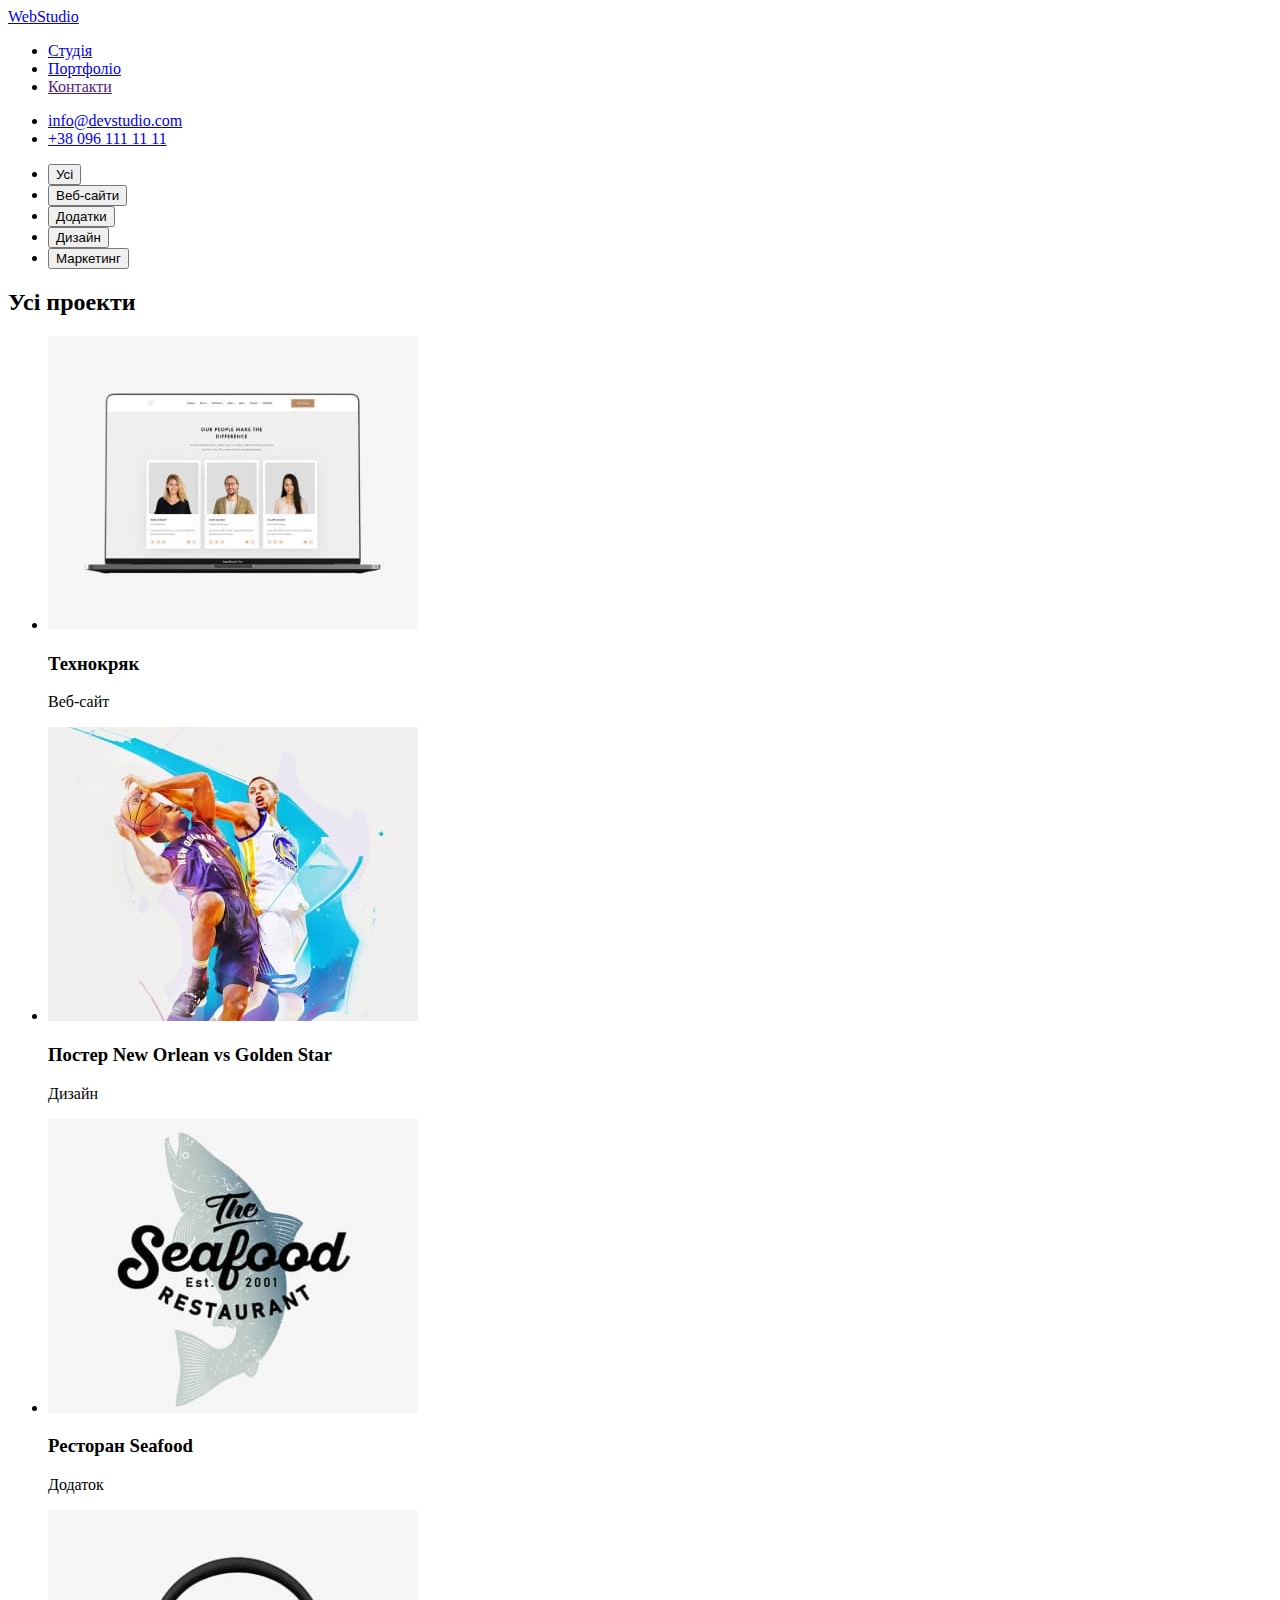
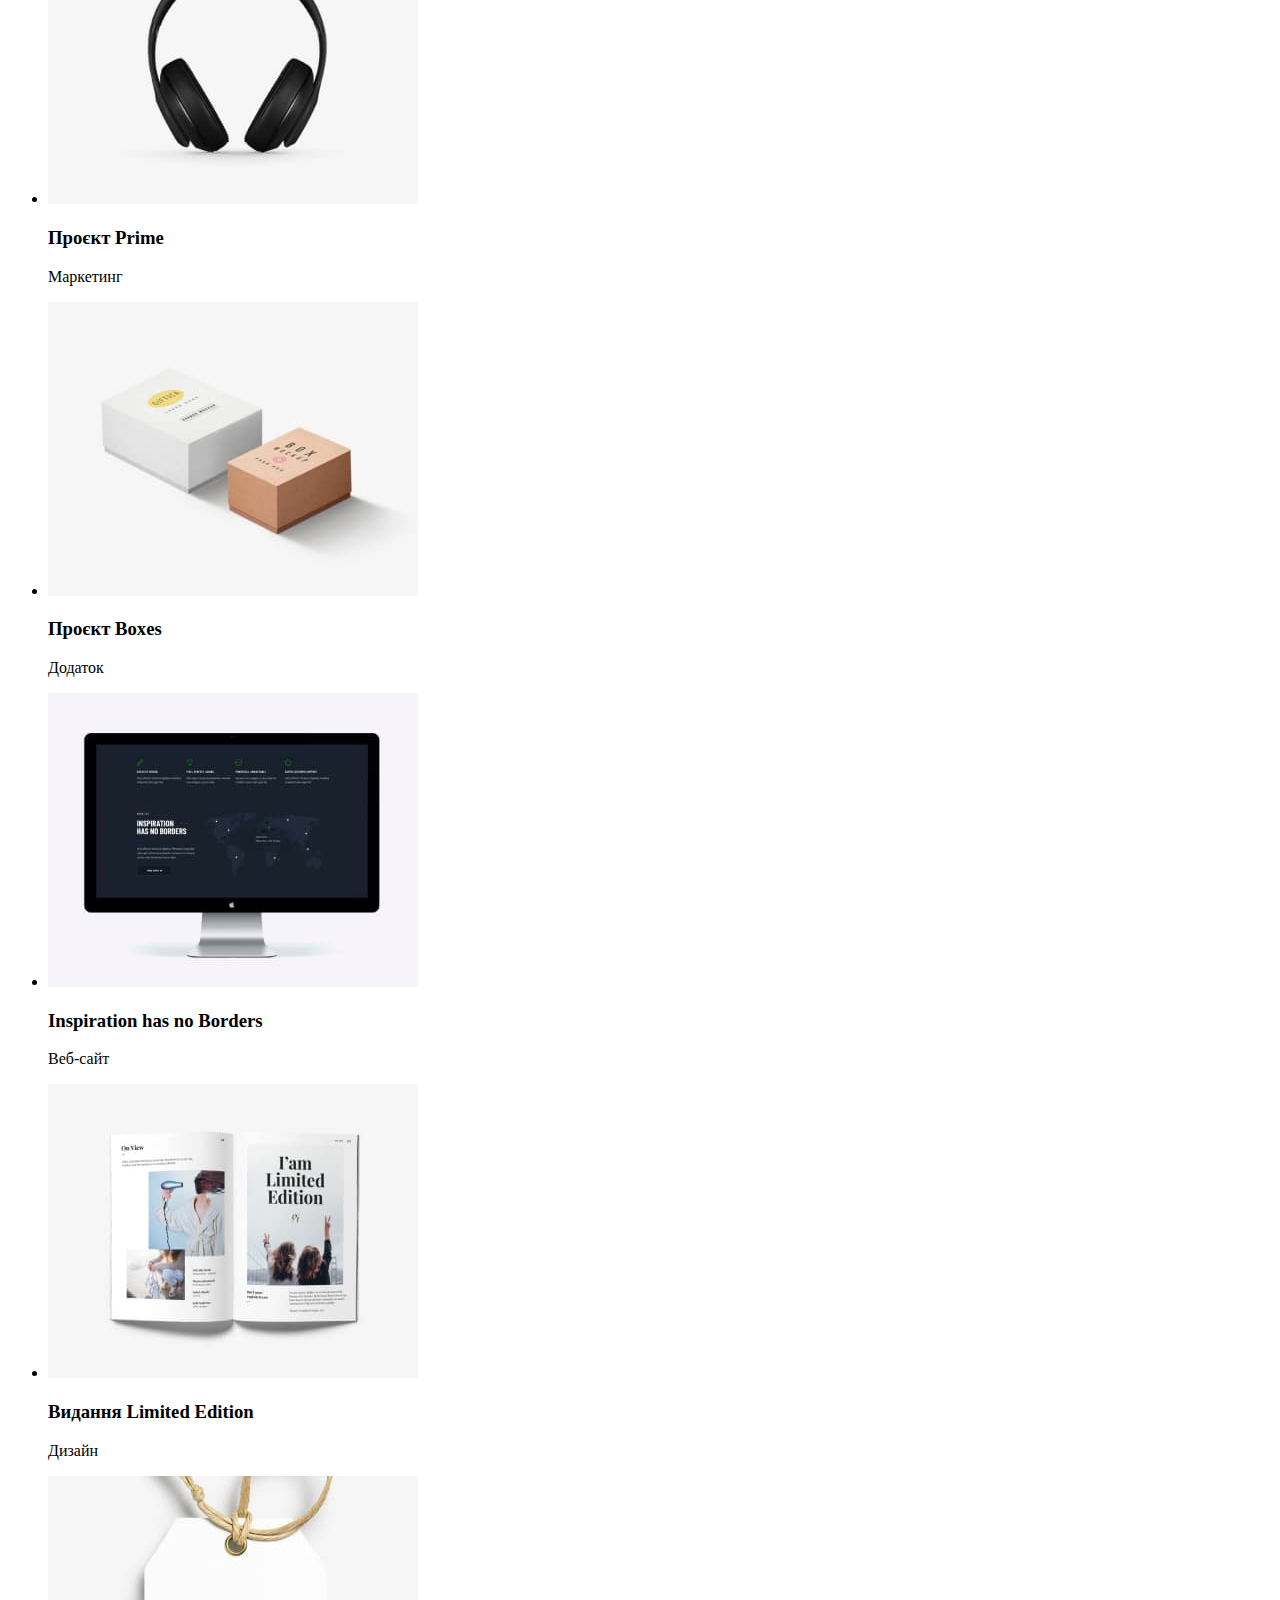
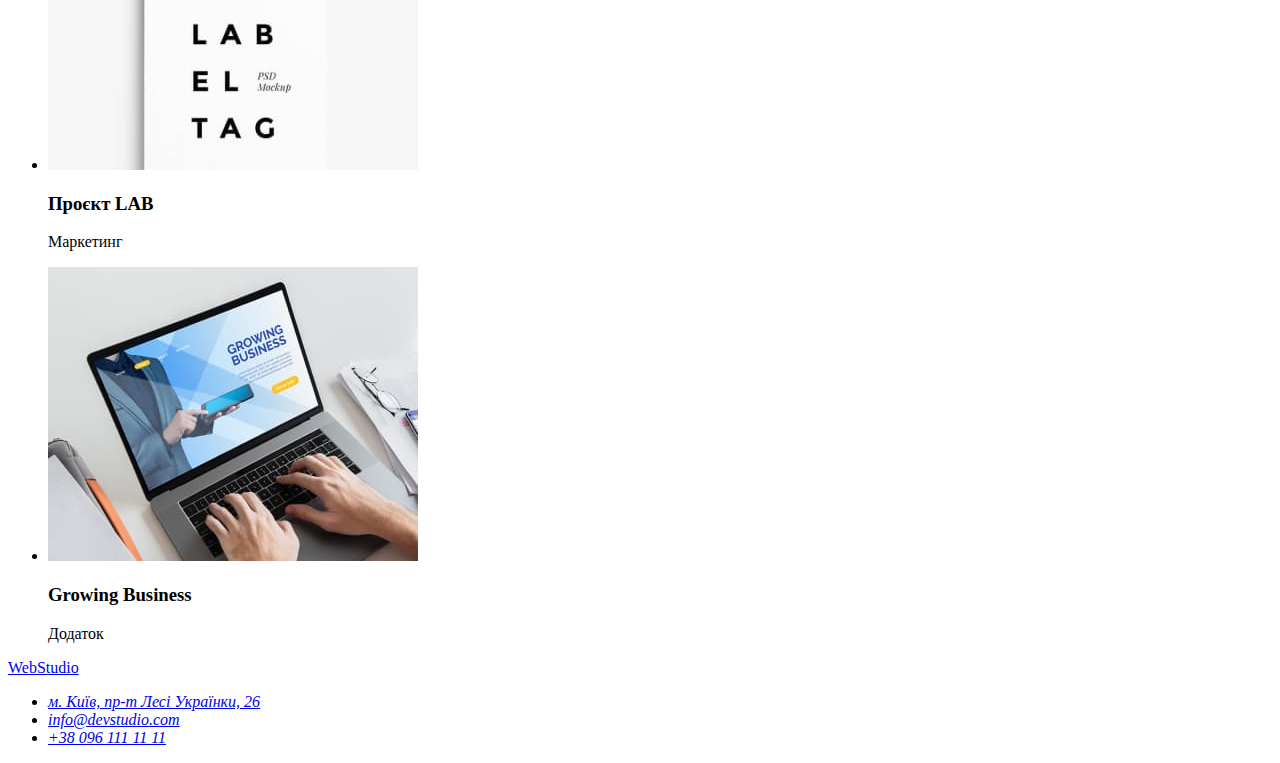
==== portfolio.html @ 1dc9166c "Верстає портфоліо і пов'язує зі студіо" ====
<!DOCTYPE html>
<html lang="uk">
  <head>
    <meta charset="UTF-8" />
    <meta http-equiv="X-UA-Compatible" content="IE=edge" />
    <meta name="viewport" content="width=device-width, initial-scale=1.0" />
    <title>WebStudio</title>
  </head>
  <body>
    <!-- Header -->
    <header>
      <nav>
        <a href="./" class="logo">WebStudio</a>
        <ul class="nav-list">
          <li><a class="nav-list-item" href="./index.html">Студія</a></li>
          <li><a class="nav-list-item" href="./portfolio.html">Портфоліо</a></li>
          <li><a class="nav-list-item" href="">Контакти</a></li>
        </ul>
      </nav>
      <ul>
        <li><a href="mailto:info@devstudio.com">info@devstudio.com</a></li>
        <li><a href="tel:+380961111111">+38 096 111 11 11</a></li>
      </ul>
    </header>
    <main>
      <!-- buttons -->
      <ul>
        <li><button type="button">Усі</button></li>
        <li><button type="button">Веб-сайти</button></li>
        <li><button type="button">Додатки</button></li>
        <li><button type="button">Дизайн</button></li>
        <li><button type="button">Маркетинг</button></li>
      </ul>
      <!-- projects -->
      <h2>Усі проекти</h2>
      <ul>
        <li>
          <img src="./images/technocrack.jpg" alt="Ноутбук з картками на екрані" />
          <h3>Технокряк</h3>
          <p>Веб-сайт</p>
        </li>
        <li>
          <img src="./images/poster.jpg" alt="Два баскетболісти" />
          <h3>Постер New Orlean vs Golden Star</h3>
          <p>Дизайн</p>
        </li>
        <li>
          <img src="./images/seafood.jpg" alt="Лого з акулою" />
          <h3>Ресторан Seafood</h3>
          <p>Додаток</p>
        </li>
        <li>
          <img src="./images/prime.jpg" alt="Навушники" />
          <h3>Проєкт Prime</h3>
          <p>Маркетинг</p>
        </li>
        <li>
          <img src="./images/boxes.jpg" alt="Дві картонні коробки" />
          <h3>Проєкт Boxes</h3>
          <p>Додаток</p>
        </li>
        <li>
          <img src="./images/inspiration.jpg" alt="Екран монітора" />
          <h3>Inspiration has no Borders</h3>
          <p>Веб-сайт</p>
        </li>
        <li>
          <img src="./images/limited-edition.jpg" alt="Відкритий журнал" />
          <h3>Видання Limited Edition</h3>
          <p>Дизайн</p>
        </li>
        <li>
          <img src="./images/lab.jpg" alt="Бірка з мотузкою" />
          <h3>Проєкт LAB</h3>
          <p>Маркетинг</p>
        </li>
        <li>
          <img src="./images/growing-business.jpg" alt="Набирають текст на ноутбуці" />
          <h3>Growing Business</h3>
          <p>Додаток</p>
        </li>
      </ul>
    </main>
    <!-- Footer -->
    <footer>
      <a href="./" class="header-logo">WebStudio</a>
      <address>
        <ul>
          <li>
            <a
              href="https://goo.gl/maps/kWrGyEN4S8KAi9pg8"
              target="_blank"
              rel="noopener nofollow noreferrer"
              >м. Київ, пр-т Лесі Українки, 26</a
            >
          </li>
          <li><a href="mailto:info@devstudio.com">info@devstudio.com</a></li>
          <li><a href="tel:+380961111111">+38 096 111 11 11</a></li>
        </ul>
      </address>
    </footer>
  </body>
</html>
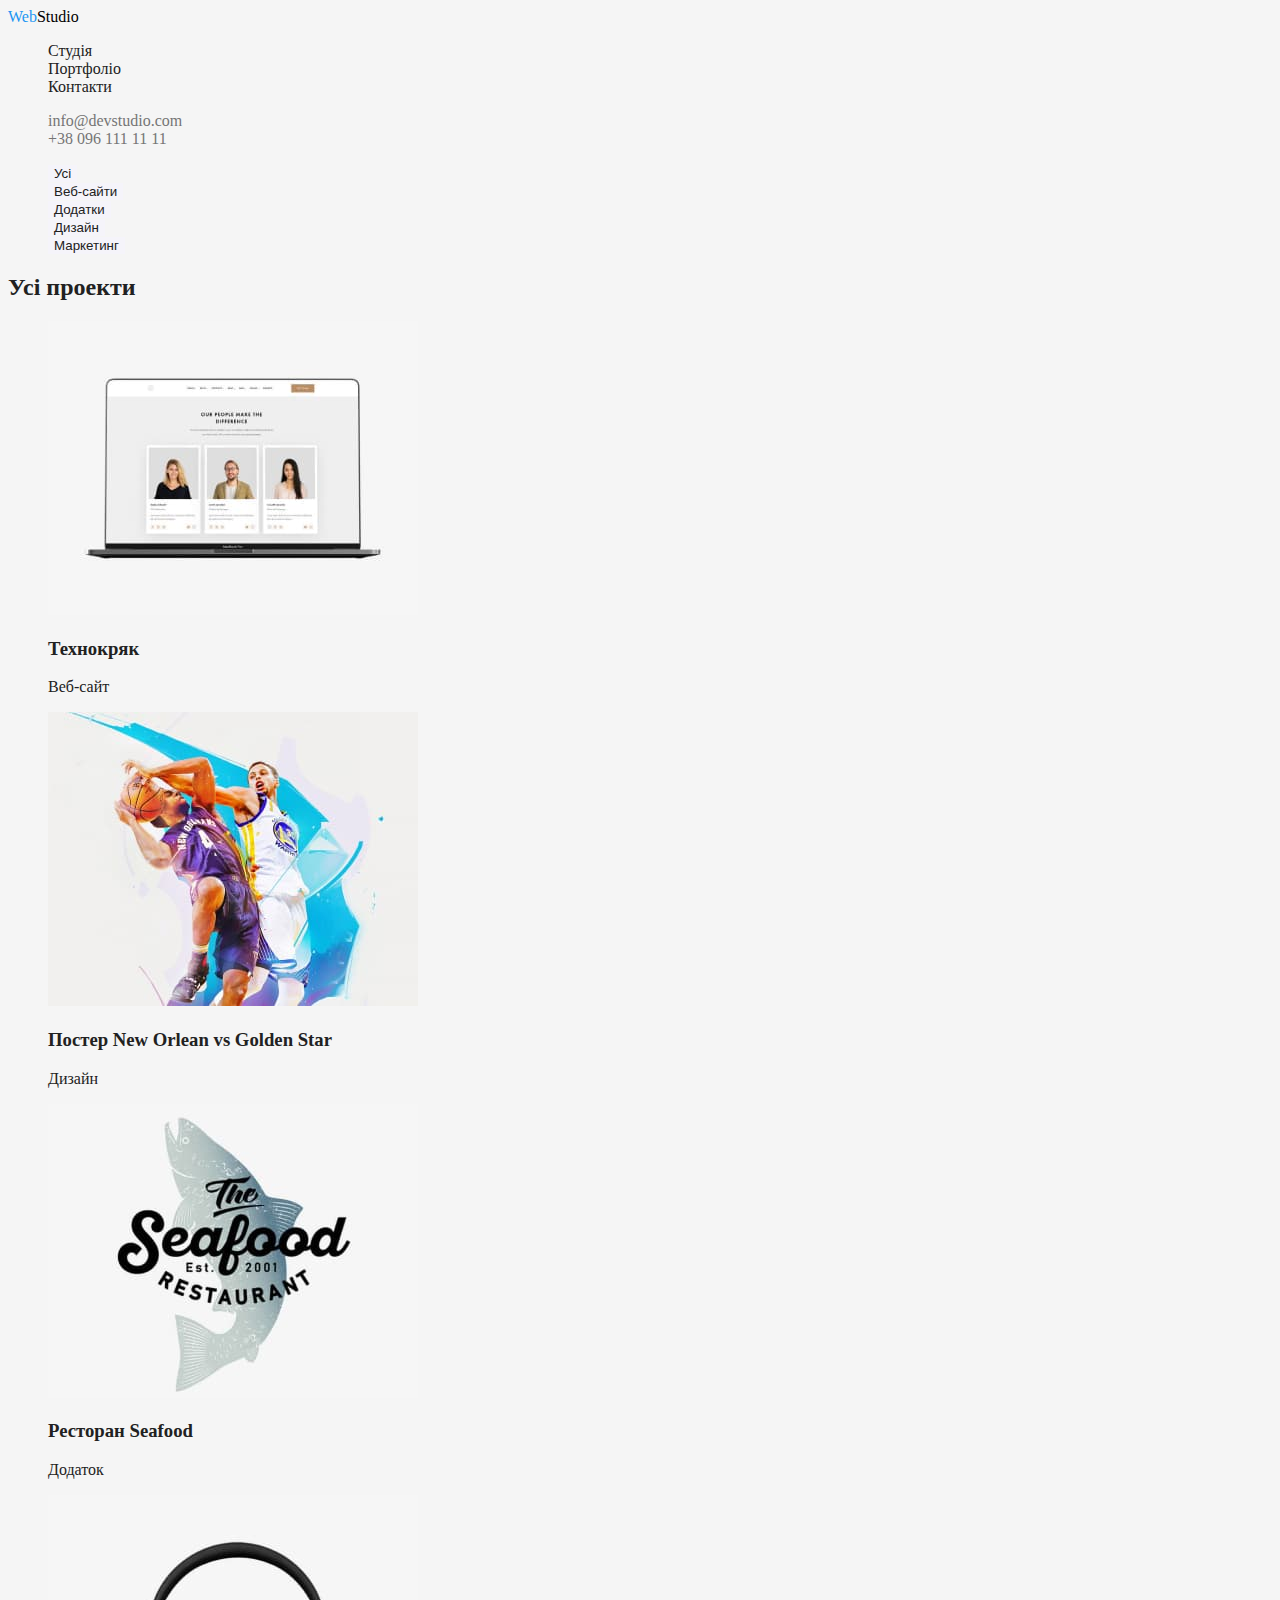
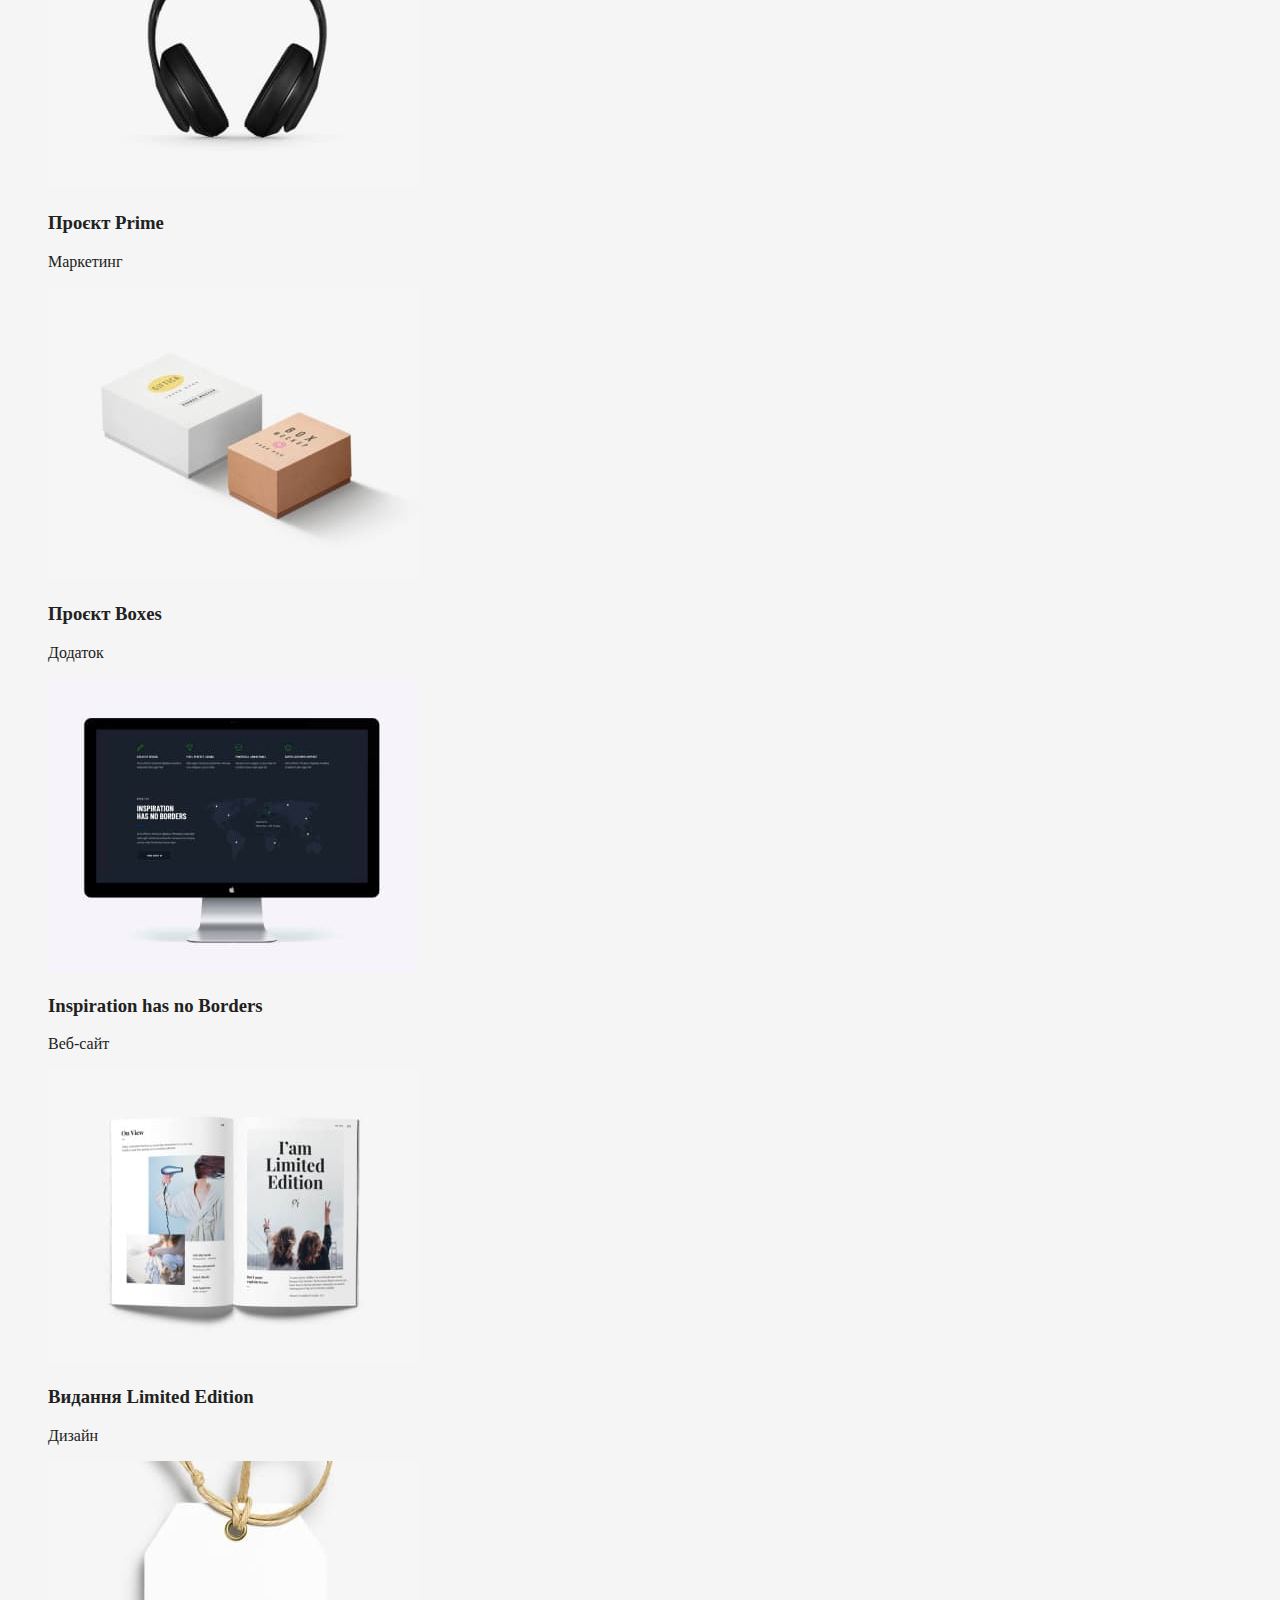
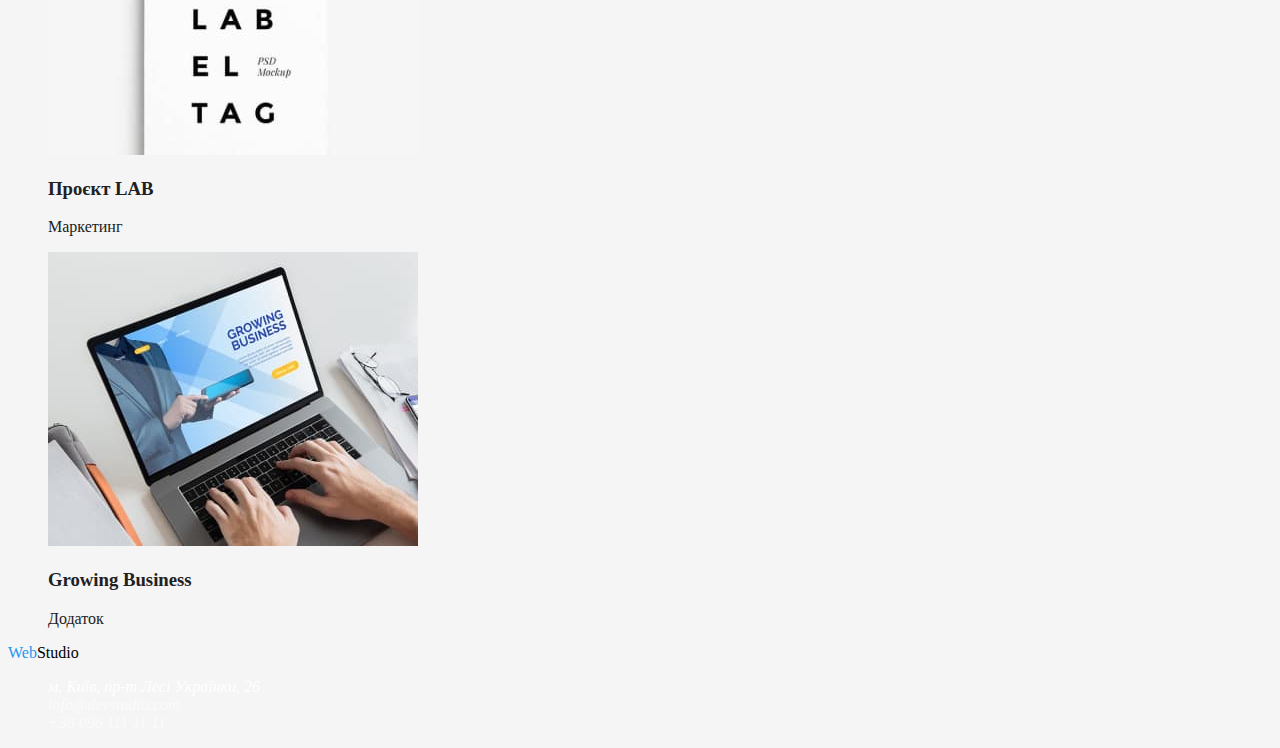
==== commit b03ec85c: "Додає класи і стилі до них" ====
--- a/portfolio.html
+++ b/portfolio.html
@@ -5,77 +5,78 @@
     <meta http-equiv="X-UA-Compatible" content="IE=edge" />
     <meta name="viewport" content="width=device-width, initial-scale=1.0" />
     <title>WebStudio</title>
+    <link rel="stylesheet" href="./css/styles.css" />
   </head>
   <body>
     <!-- Header -->
     <header>
       <nav>
-        <a href="./" class="logo">WebStudio</a>
+        <a href="./index.html" class="logo"><span class="logo part">Web</span>Studio</a>
         <ul class="nav-list">
           <li><a class="nav-list-item" href="./index.html">Студія</a></li>
           <li><a class="nav-list-item" href="./portfolio.html">Портфоліо</a></li>
           <li><a class="nav-list-item" href="">Контакти</a></li>
         </ul>
       </nav>
-      <ul>
-        <li><a href="mailto:info@devstudio.com">info@devstudio.com</a></li>
-        <li><a href="tel:+380961111111">+38 096 111 11 11</a></li>
+      <ul class="contacts-list">
+        <li><a href="mailto:info@devstudio.com" class="header-contacts">info@devstudio.com</a></li>
+        <li><a href="tel:+380961111111" class="header-contacts">+38 096 111 11 11</a></li>
       </ul>
     </header>
     <main>
       <!-- buttons -->
-      <ul>
-        <li><button type="button">Усі</button></li>
-        <li><button type="button">Веб-сайти</button></li>
-        <li><button type="button">Додатки</button></li>
-        <li><button type="button">Дизайн</button></li>
-        <li><button type="button">Маркетинг</button></li>
+      <ul class="section-list">
+        <li><button type="button" class="btn secondary">Усі</button></li>
+        <li><button type="button" class="btn secondary">Веб-сайти</button></li>
+        <li><button type="button" class="btn secondary">Додатки</button></li>
+        <li><button type="button" class="btn secondary">Дизайн</button></li>
+        <li><button type="button" class="btn secondary">Маркетинг</button></li>
       </ul>
       <!-- projects -->
       <h2>Усі проекти</h2>
-      <ul>
+      <ul class="section-list">
         <li>
-          <img src="./images/technocrack.jpg" alt="Ноутбук з картками на екрані" />
+          <img src="./images/technocrack.jpg" alt="Ноутбук з картками на екрані" width="370" />
           <h3>Технокряк</h3>
           <p>Веб-сайт</p>
         </li>
         <li>
-          <img src="./images/poster.jpg" alt="Два баскетболісти" />
+          <img src="./images/poster.jpg" alt="Два баскетболісти" width="370" />
           <h3>Постер New Orlean vs Golden Star</h3>
           <p>Дизайн</p>
         </li>
         <li>
-          <img src="./images/seafood.jpg" alt="Лого з акулою" />
+          <img src="./images/seafood.jpg" alt="Лого з акулою" width="370" />
           <h3>Ресторан Seafood</h3>
           <p>Додаток</p>
         </li>
         <li>
-          <img src="./images/prime.jpg" alt="Навушники" />
+          <img src="./images/prime.jpg" alt="Навушники" width="370" />
           <h3>Проєкт Prime</h3>
           <p>Маркетинг</p>
         </li>
         <li>
-          <img src="./images/boxes.jpg" alt="Дві картонні коробки" />
+          <img src="./images/boxes.jpg" alt="Дві картонні коробки" width="370" />
           <h3>Проєкт Boxes</h3>
           <p>Додаток</p>
         </li>
         <li>
-          <img src="./images/inspiration.jpg" alt="Екран монітора" />
+          <img src="./images/inspiration.jpg" alt="Екран монітора" width="370" />
           <h3>Inspiration has no Borders</h3>
           <p>Веб-сайт</p>
         </li>
         <li>
-          <img src="./images/limited-edition.jpg" alt="Відкритий журнал" />
+          <img src="./images/limited-edition.jpg" alt="Відкритий журнал" width="370" />
           <h3>Видання Limited Edition</h3>
           <p>Дизайн</p>
         </li>
         <li>
-          <img src="./images/lab.jpg" alt="Бірка з мотузкою" />
+          <img src="./images/lab.jpg" alt="Бірка з мотузкою" width="370" />
           <h3>Проєкт LAB</h3>
           <p>Маркетинг</p>
         </li>
         <li>
-          <img src="./images/growing-business.jpg" alt="Набирають текст на ноутбуці" />
+          <img src="./images/growing-business.jpg" alt="Набирають текст на ноутбуці" width="370" />
           <h3>Growing Business</h3>
           <p>Додаток</p>
         </li>
@@ -83,19 +84,22 @@
     </main>
     <!-- Footer -->
     <footer>
-      <a href="./" class="header-logo">WebStudio</a>
+      <a href="./index.html" class="logo"><span class="logo part">Web</span>Studio</a>
       <address>
-        <ul>
+        <ul class="section-list">
           <li>
             <a
               href="https://goo.gl/maps/kWrGyEN4S8KAi9pg8"
               target="_blank"
               rel="noopener nofollow noreferrer"
+              class="address"
               >м. Київ, пр-т Лесі Українки, 26</a
             >
           </li>
-          <li><a href="mailto:info@devstudio.com">info@devstudio.com</a></li>
-          <li><a href="tel:+380961111111">+38 096 111 11 11</a></li>
+          <li>
+            <a href="mailto:info@devstudio.com" class="footer-contacts">info@devstudio.com</a>
+          </li>
+          <li><a href="tel:+380961111111" class="footer-contacts">+38 096 111 11 11</a></li>
         </ul>
       </address>
     </footer>
--- a/css/styles.css
+++ b/css/styles.css
@@ -0,0 +1,90 @@
+/* колір фону #F5F5F5 */
+/* другорядний колір фону #F5F4FA */
+/* герой і футер колір фону #2F303A */
+/* колір тексту #212121 */
+/* колір абзаців #757575 */
+/* акцент #2196F3 */
+/* білий #FFFFFF */
+/* контакти у футері color: rgba(255, 255, 255, 0.6); */
+:root {
+  --text-primary-color: #212121;
+  --text-p-color: #757575;
+  --background-primary-color: #f5f5f5;
+  --background-secondary-color: #f5f4fa;
+  --accent-color: #2196f3;
+}
+body {
+  background-color: var(--background-primary-color);
+  color: var(--text-primary-color);
+}
+.nav-list,
+.contacts-list,
+.section-list {
+  list-style-type: none;
+}
+.nav-list-item:hover,
+.header-contacts:hover,
+.footer-contacts:hover,
+.nav-list-item:focus,
+.header-contacts:focus,
+.footer-contacts:focus {
+  color: var(--accent-color);
+}
+/* Header */
+.logo {
+  color: #000000;
+  text-decoration: none;
+}
+.logo.part {
+  color: #2196f3;
+}
+.nav-list-item {
+  color: var(--text-primary-color);
+  text-decoration: none;
+}
+.header-contacts {
+  color: var(--text-p-color);
+  text-decoration: none;
+}
+
+/* Стилі index.html */
+/* Hero */
+.hero-title {
+  color: #ffffff;
+}
+.btn {
+  cursor: pointer;
+}
+.btn.primary {
+  color: #ffffff;
+  background-color: var(--accent-color);
+  border: none;
+}
+/* Перелік рішень */
+.item-desc {
+  color: var(--text-p-color);
+}
+/* Стилі portfolio.html */
+.btn.secondary {
+  background-color: var(--background-secondary-color);
+  color: var(--text-primary-color);
+  border: none;
+}
+.btn.secondary:hover,
+.btn.secondary:focus {
+  background-color: var(--accent-color);
+  color: #ffffff;
+}
+
+/* Footer */
+.footer-logo {
+  color: #ffffff;
+}
+.address {
+  color: #ffffff;
+  text-decoration: none;
+}
+.footer-contacts {
+  color: rgba(255, 255, 255, 0.6);
+  text-decoration: none;
+}
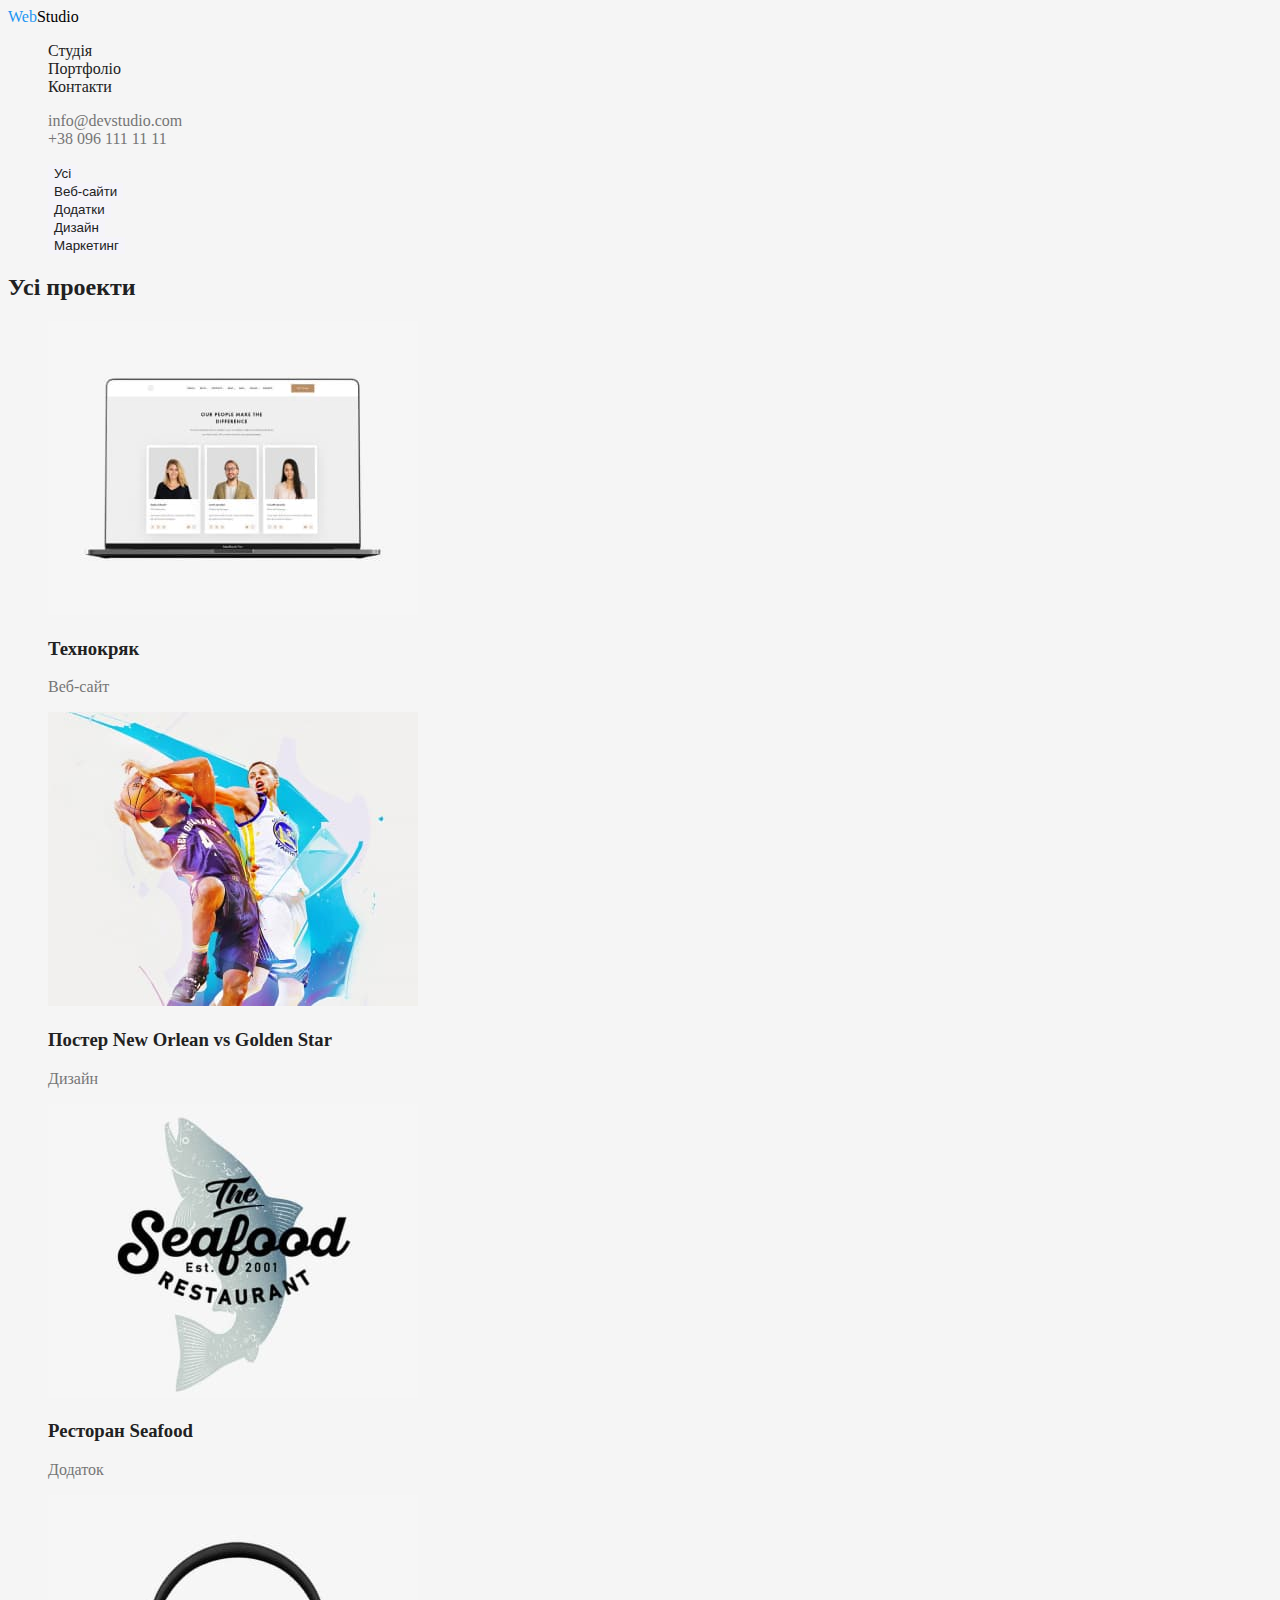
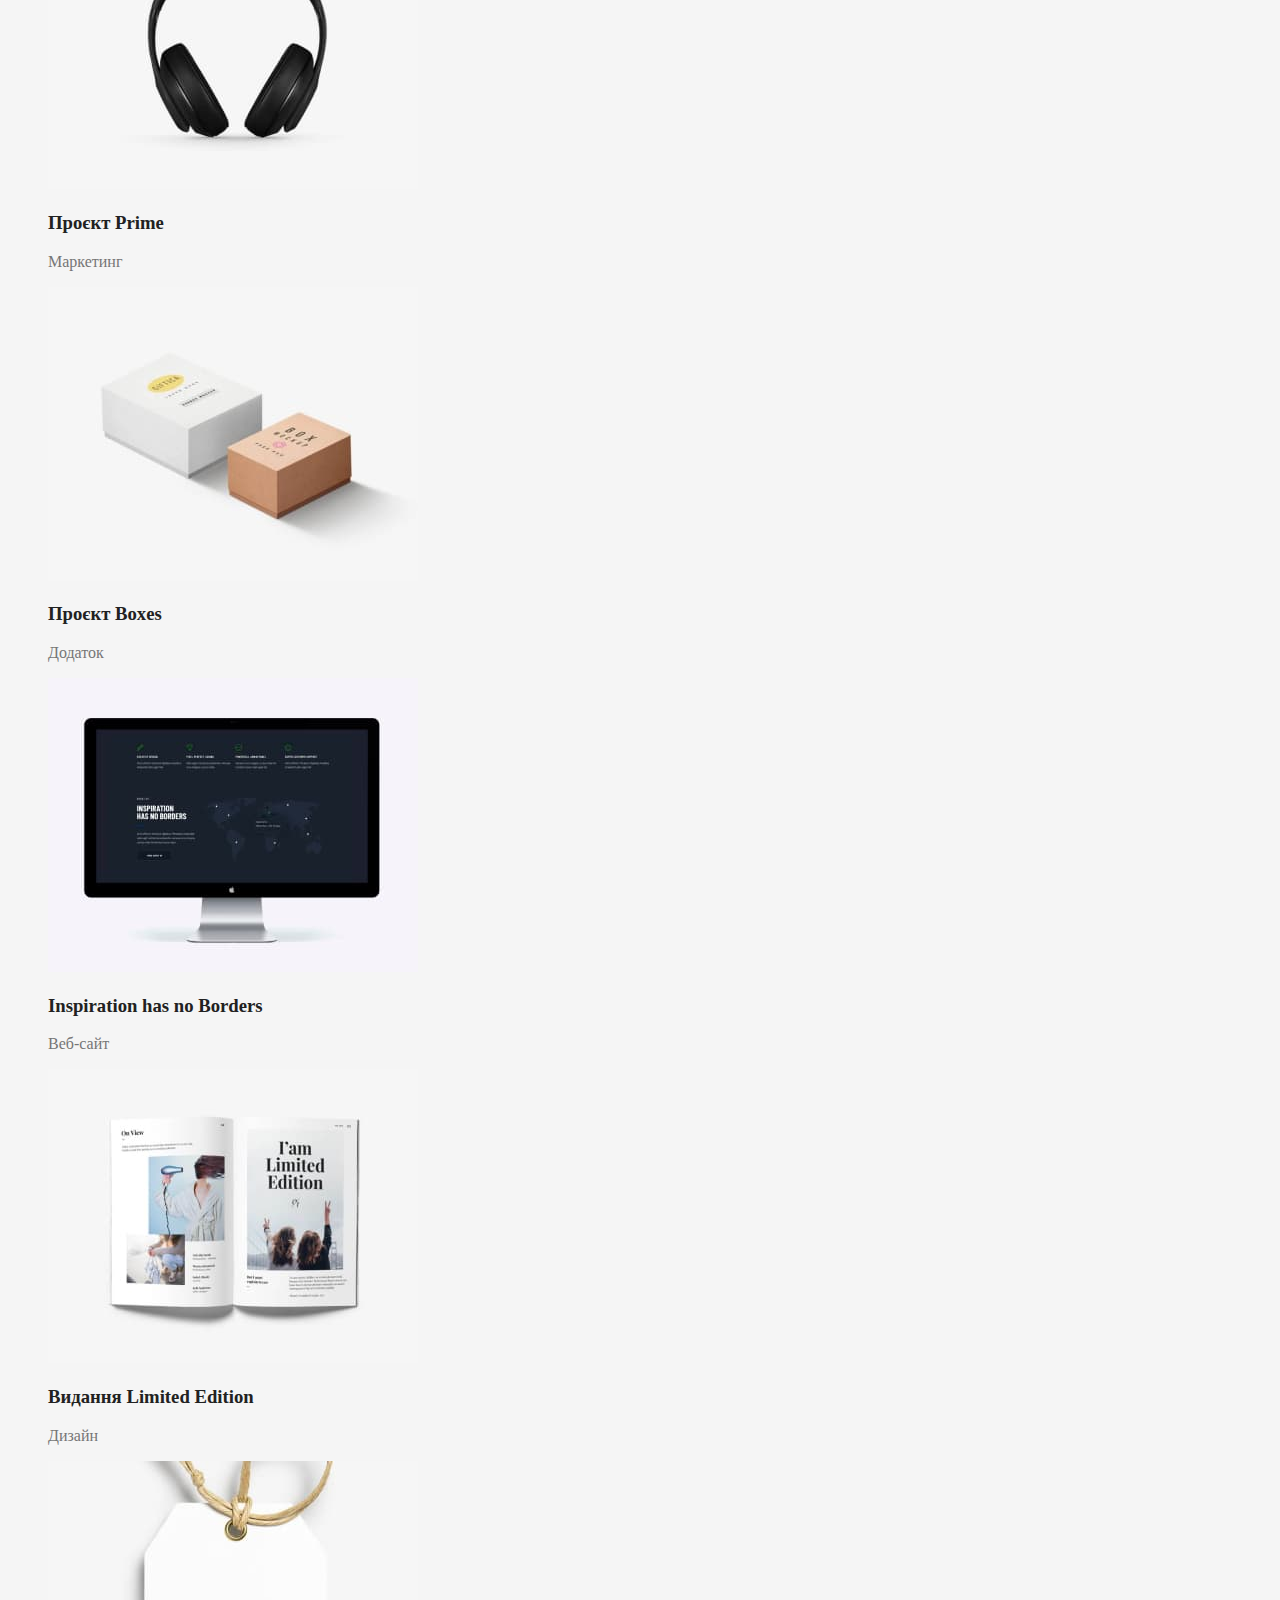
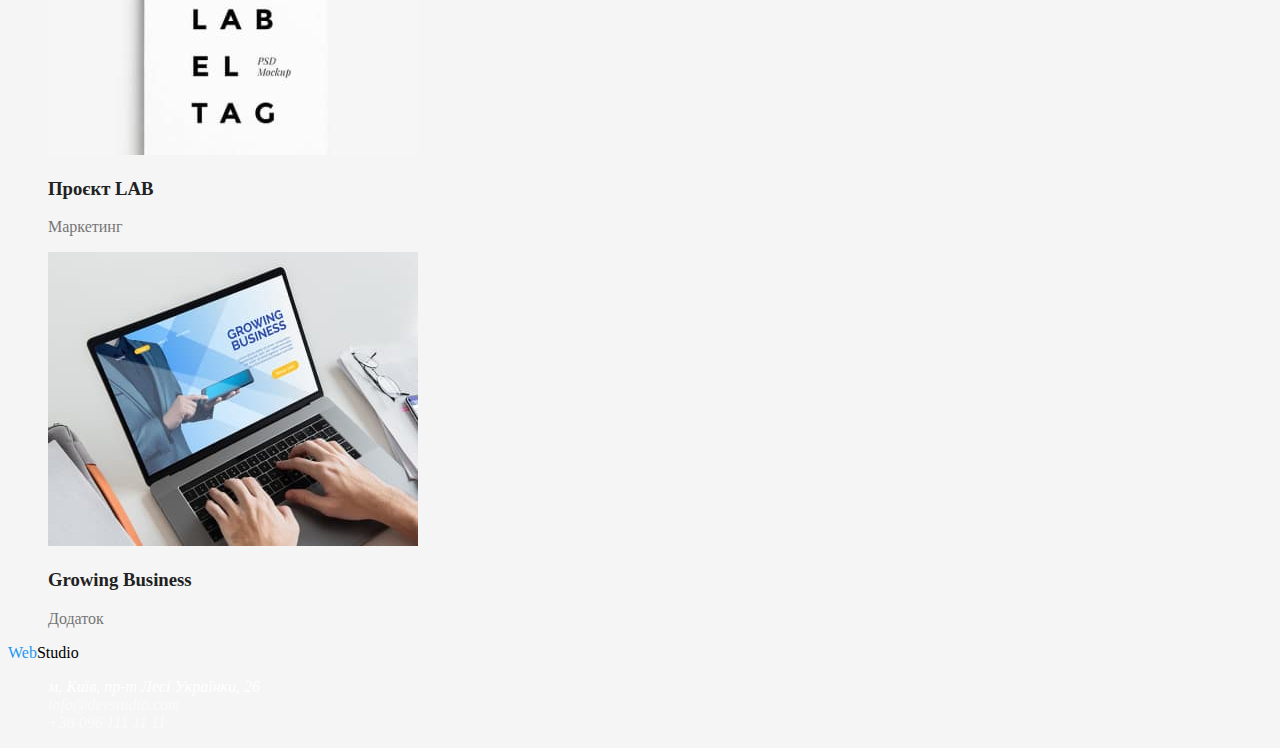
==== commit 8ec678f5: "Update portfolio.html" ====
--- a/portfolio.html
+++ b/portfolio.html
@@ -37,48 +37,48 @@
       <ul class="section-list">
         <li>
           <img src="./images/technocrack.jpg" alt="Ноутбук з картками на екрані" width="370" />
-          <h3>Технокряк</h3>
-          <p>Веб-сайт</p>
+          <h3 class="section-list-item">Технокряк</h3>
+          <p class="item-desc">Веб-сайт</p>
         </li>
         <li>
           <img src="./images/poster.jpg" alt="Два баскетболісти" width="370" />
-          <h3>Постер New Orlean vs Golden Star</h3>
-          <p>Дизайн</p>
+          <h3 class="section-list-item">Постер New Orlean vs Golden Star</h3>
+          <p class="item-desc">Дизайн</p>
         </li>
         <li>
           <img src="./images/seafood.jpg" alt="Лого з акулою" width="370" />
-          <h3>Ресторан Seafood</h3>
-          <p>Додаток</p>
+          <h3 class="section-list-item">Ресторан Seafood</h3>
+          <p class="item-desc">Додаток</p>
         </li>
         <li>
           <img src="./images/prime.jpg" alt="Навушники" width="370" />
-          <h3>Проєкт Prime</h3>
-          <p>Маркетинг</p>
+          <h3 class="section-list-item">Проєкт Prime</h3>
+          <p class="item-desc">Маркетинг</p>
         </li>
         <li>
           <img src="./images/boxes.jpg" alt="Дві картонні коробки" width="370" />
-          <h3>Проєкт Boxes</h3>
-          <p>Додаток</p>
+          <h3 class="section-list-item">Проєкт Boxes</h3>
+          <p class="item-desc">Додаток</p>
         </li>
         <li>
           <img src="./images/inspiration.jpg" alt="Екран монітора" width="370" />
-          <h3>Inspiration has no Borders</h3>
-          <p>Веб-сайт</p>
+          <h3 class="section-list-item">Inspiration has no Borders</h3>
+          <p class="item-desc">Веб-сайт</p>
         </li>
         <li>
           <img src="./images/limited-edition.jpg" alt="Відкритий журнал" width="370" />
-          <h3>Видання Limited Edition</h3>
-          <p>Дизайн</p>
+          <h3 class="section-list-item">Видання Limited Edition</h3>
+          <p class="item-desc">Дизайн</p>
         </li>
         <li>
           <img src="./images/lab.jpg" alt="Бірка з мотузкою" width="370" />
-          <h3>Проєкт LAB</h3>
-          <p>Маркетинг</p>
+          <h3 class="section-list-item">Проєкт LAB</h3>
+          <p class="item-desc">Маркетинг</p>
         </li>
         <li>
           <img src="./images/growing-business.jpg" alt="Набирають текст на ноутбуці" width="370" />
-          <h3>Growing Business</h3>
-          <p>Додаток</p>
+          <h3 class="section-list-item">Growing Business</h3>
+          <p class="item-desc">Додаток</p>
         </li>
       </ul>
     </main>
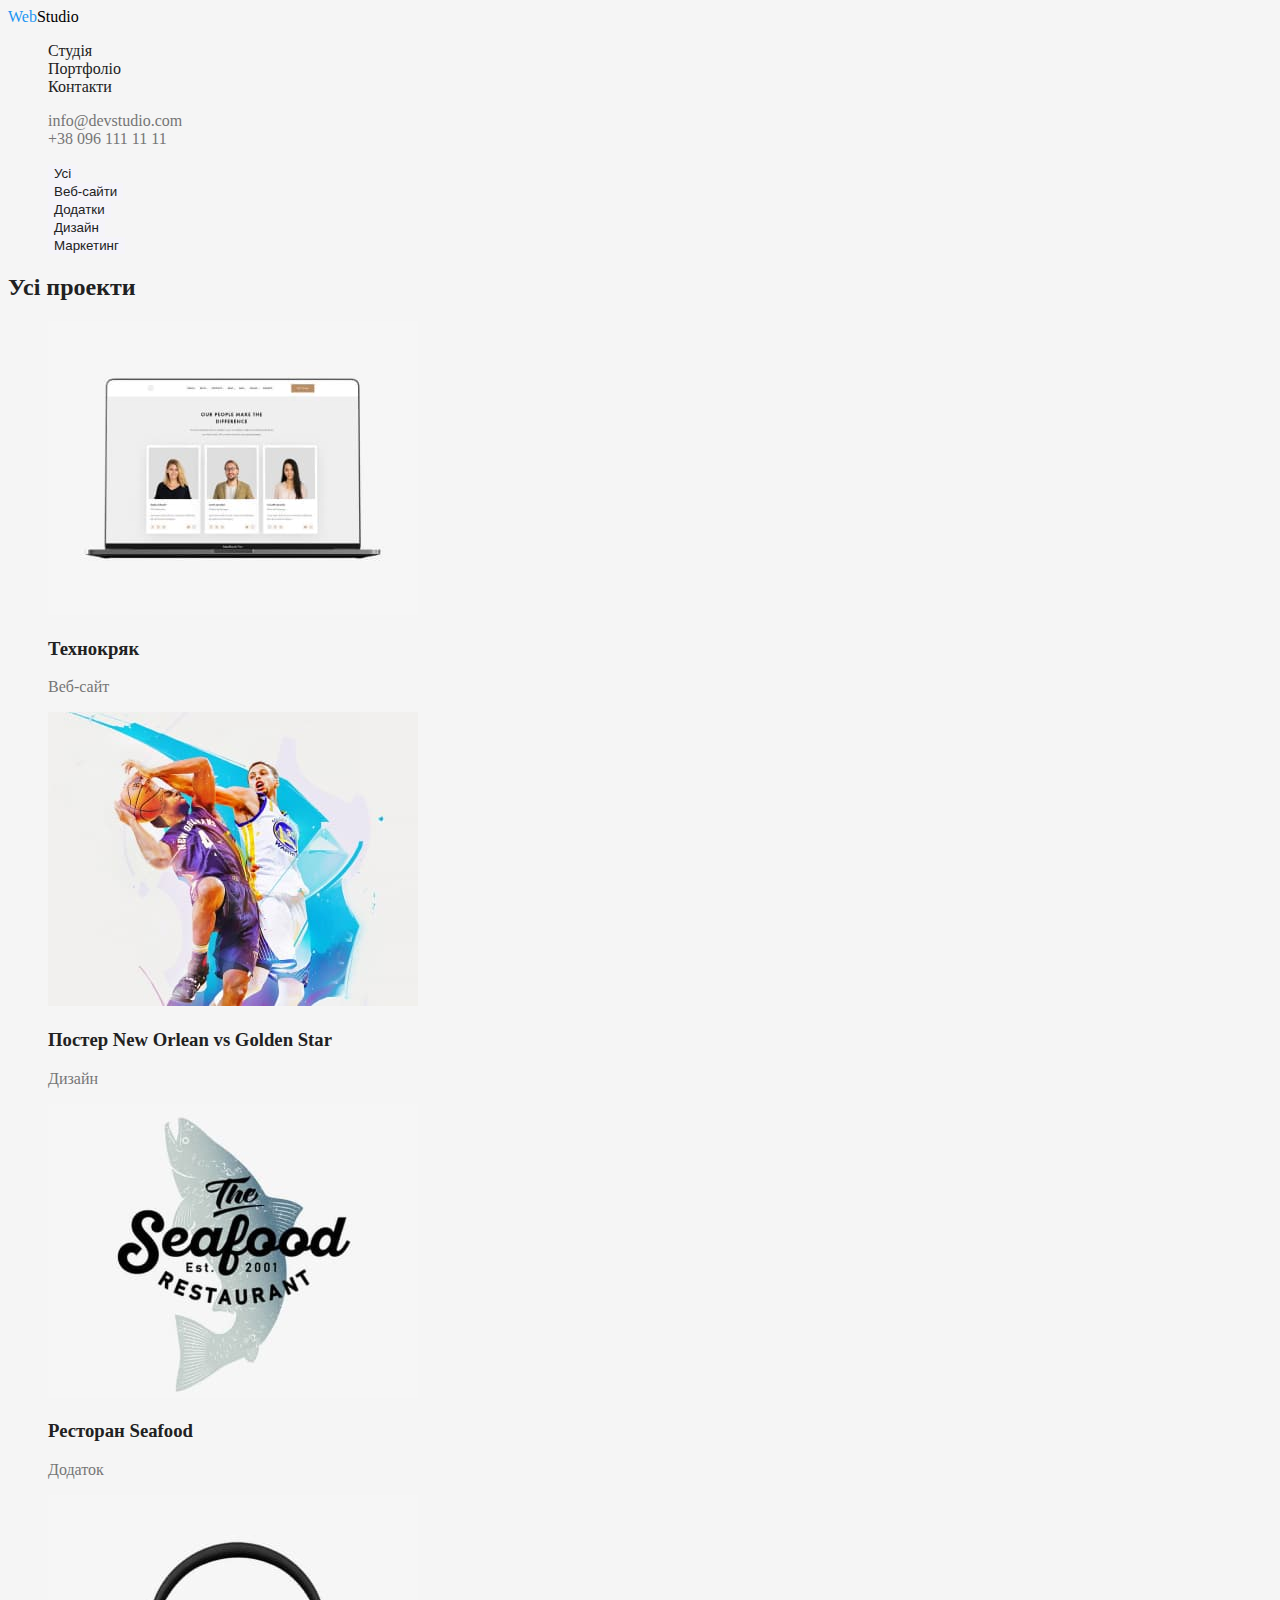
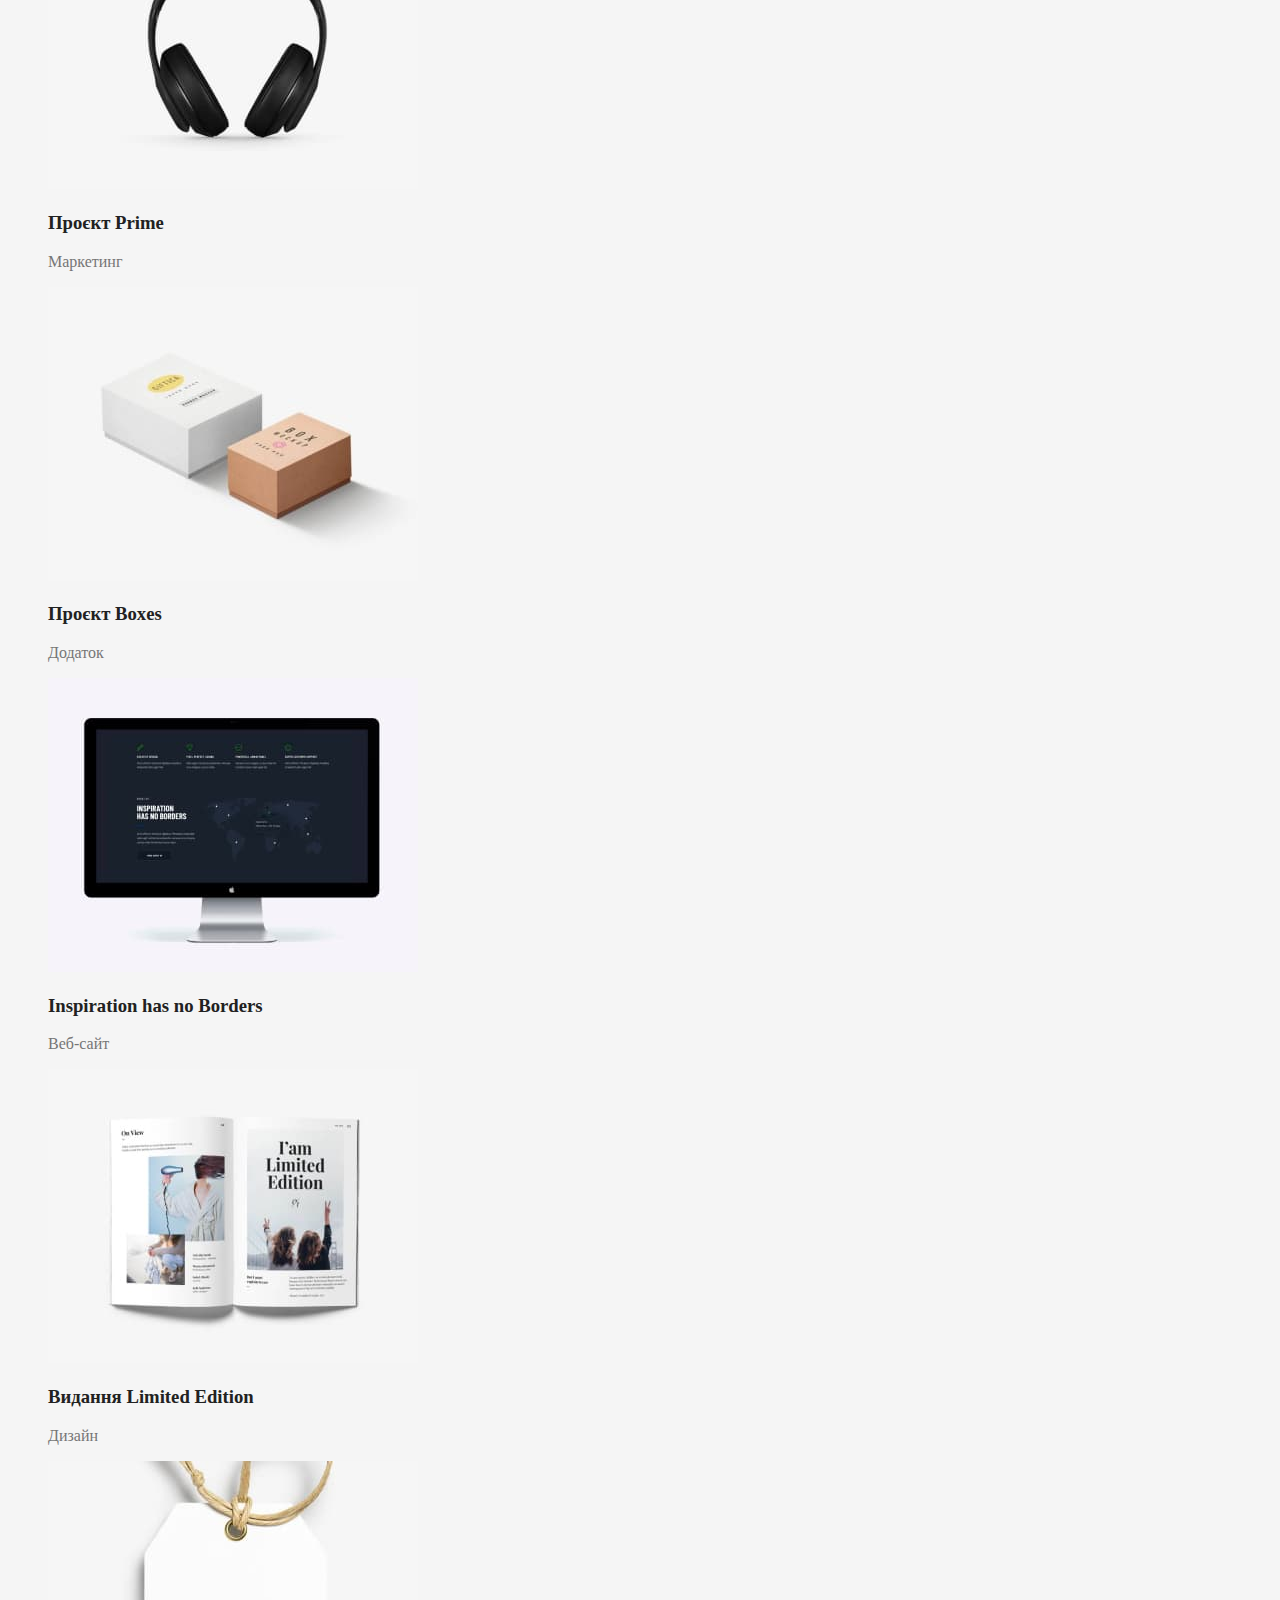
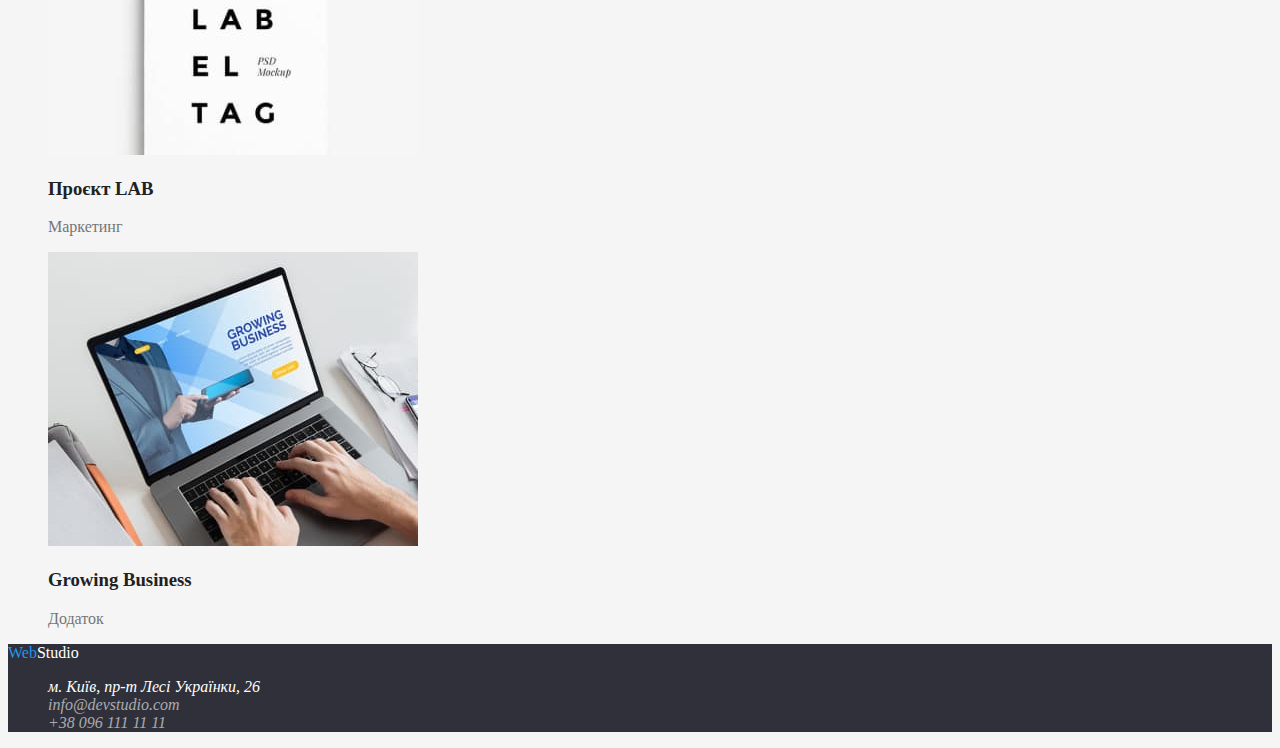
==== commit 9160c77c: "Виправляє помилки, додає фон для наглядності" ====
--- a/portfolio.html
+++ b/portfolio.html
@@ -83,8 +83,8 @@
       </ul>
     </main>
     <!-- Footer -->
-    <footer>
-      <a href="./index.html" class="logo"><span class="logo part">Web</span>Studio</a>
+    <footer class="footer">
+      <a href="./index.html" class="footer-logo"><span class="logo part">Web</span>Studio</a>
       <address>
         <ul class="section-list">
           <li>
--- a/css/styles.css
+++ b/css/styles.css
@@ -49,6 +49,9 @@
 
 /* Стилі index.html */
 /* Hero */
+.hero {
+  background-color: #2f303a;
+}
 .hero-title {
   color: #ffffff;
 }
@@ -77,8 +80,12 @@
 }
 
 /* Footer */
+.footer {
+  background-color: #2f303a;
+}
 .footer-logo {
   color: #ffffff;
+  text-decoration: none;
 }
 .address {
   color: #ffffff;
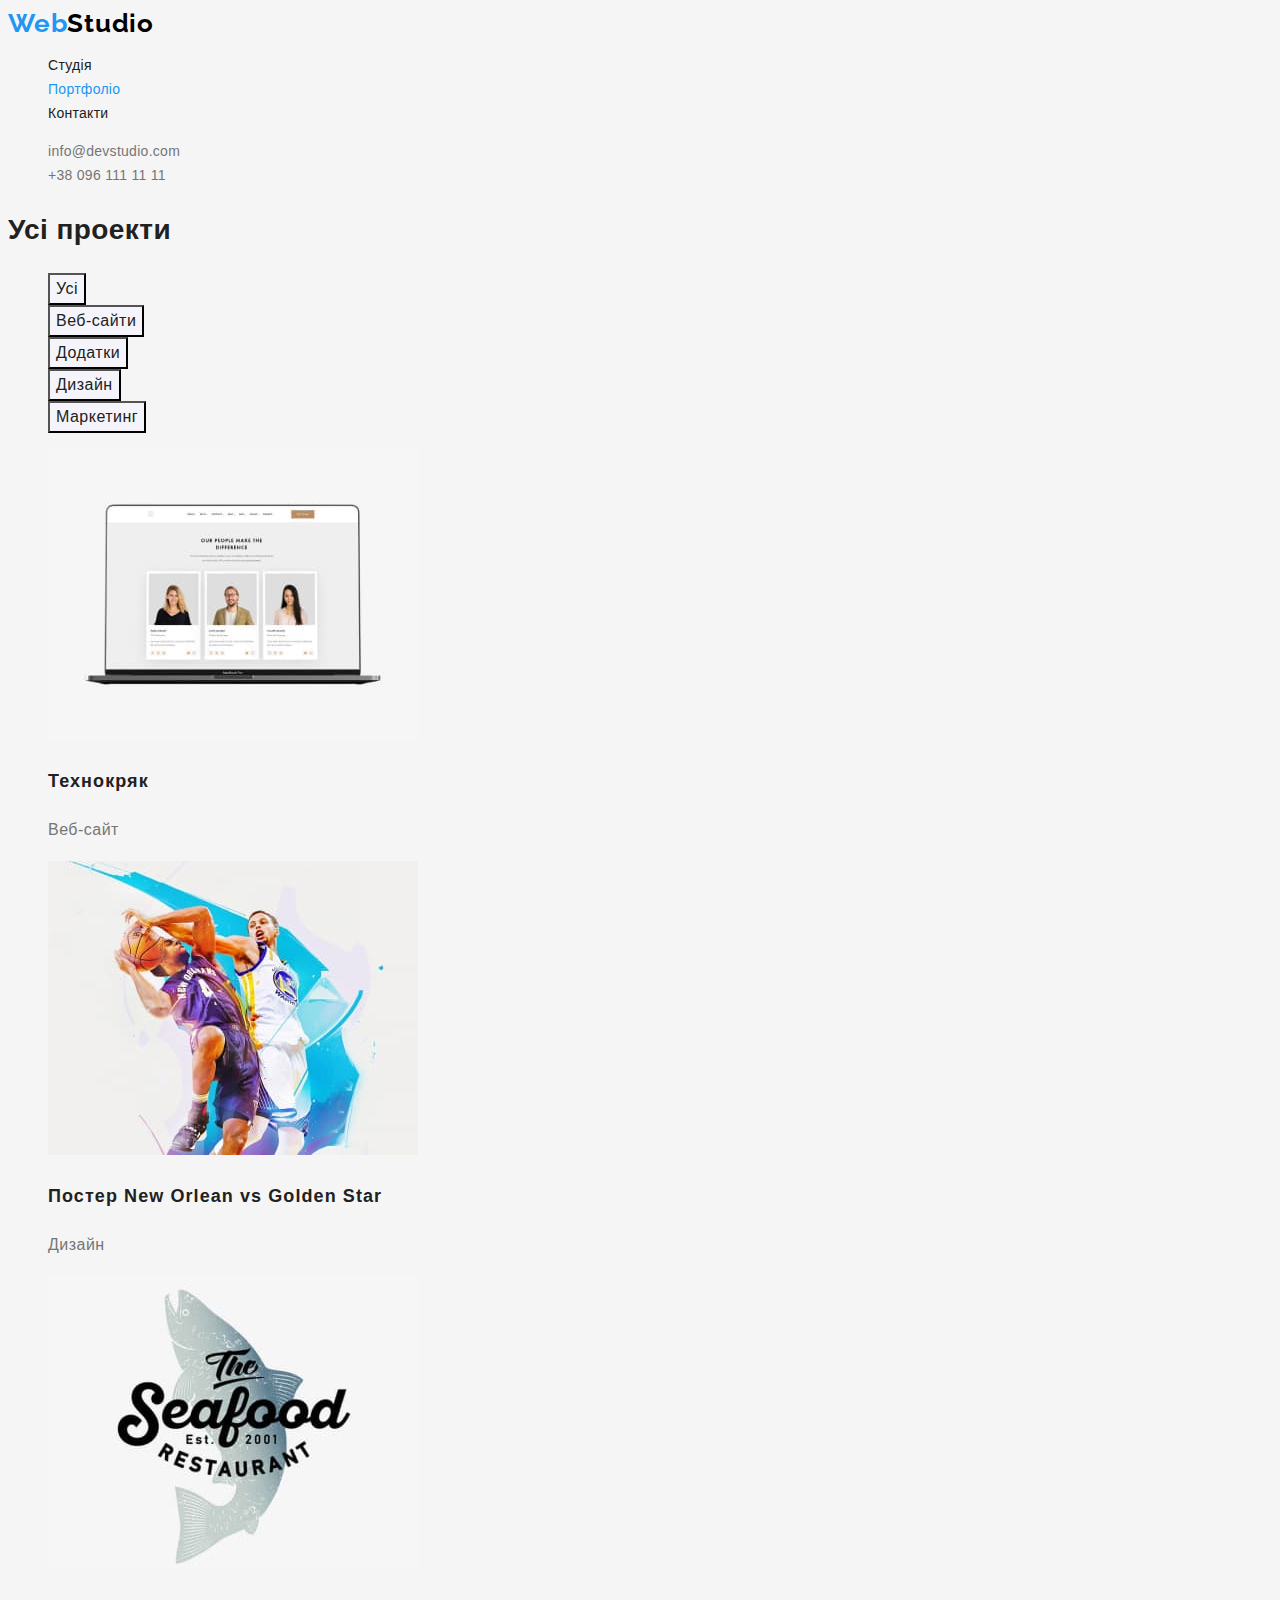
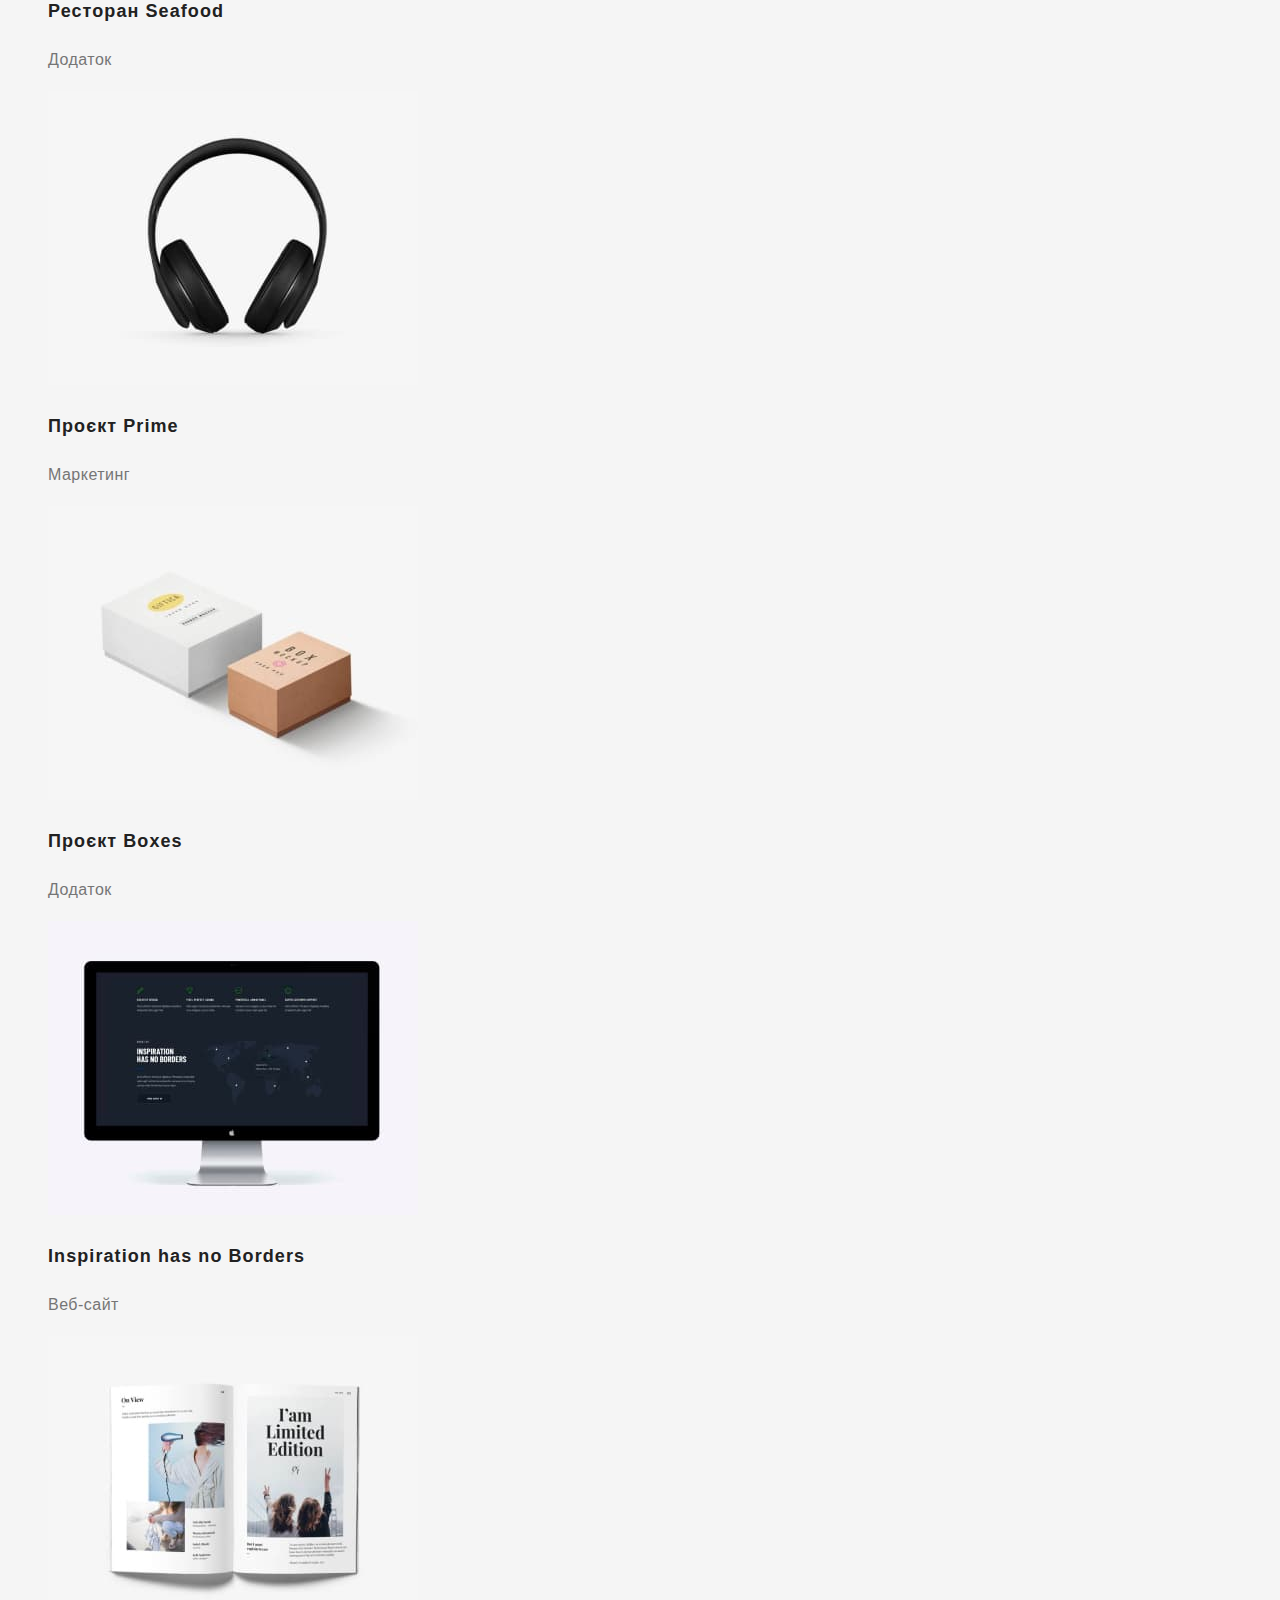
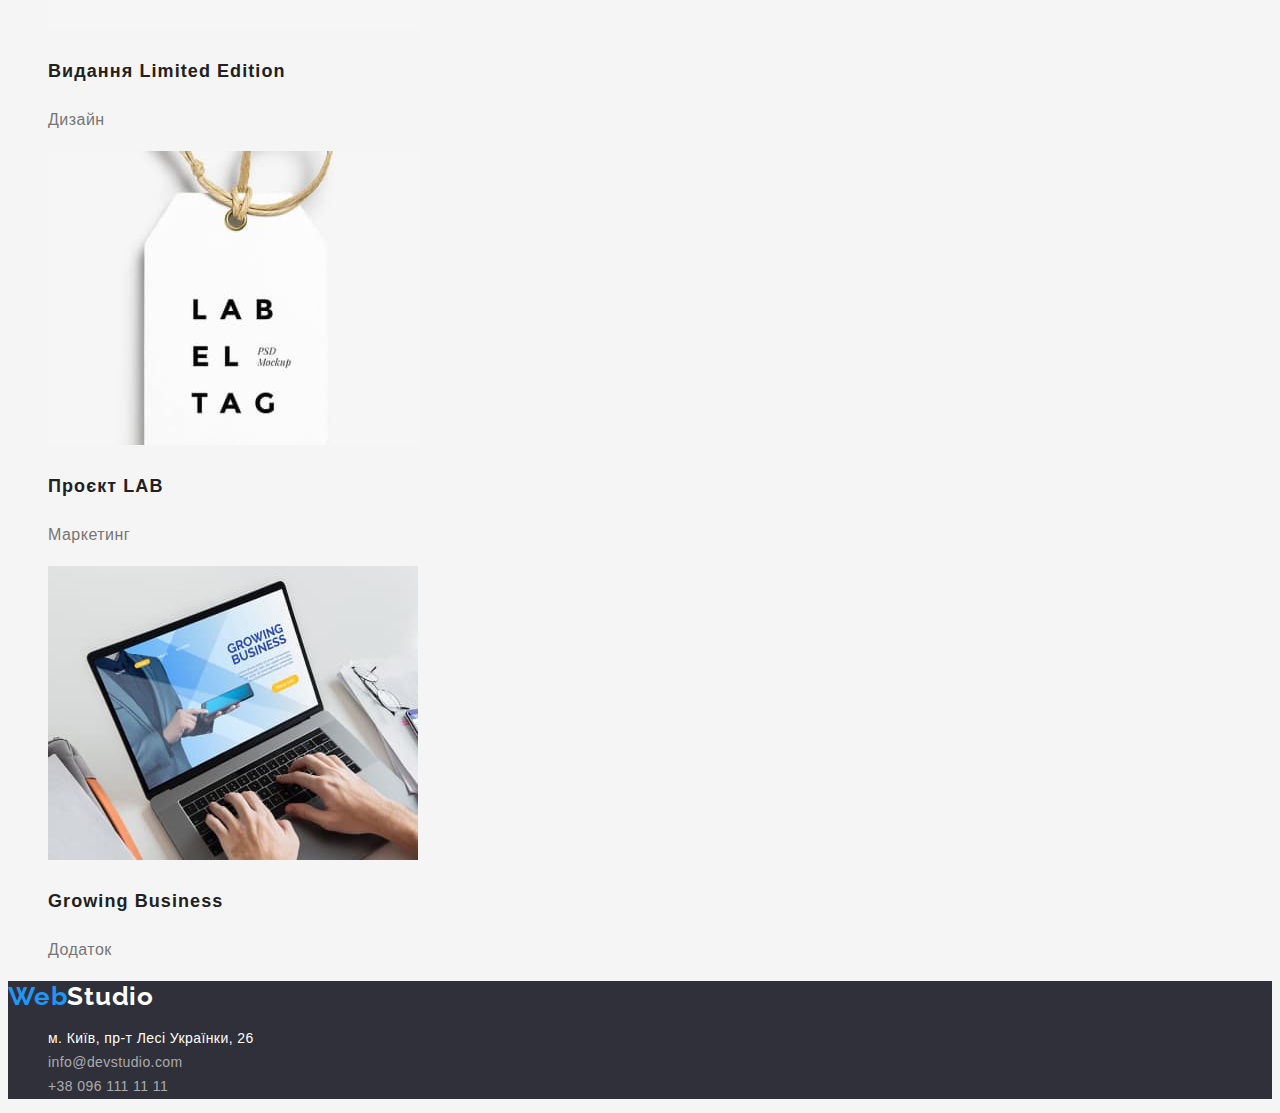
==== commit 7b964615: "Виправляє помилки 1-го уроку, форматує текст 2-го уроку" ====
--- a/portfolio.html
+++ b/portfolio.html
@@ -5,6 +5,12 @@
     <meta http-equiv="X-UA-Compatible" content="IE=edge" />
     <meta name="viewport" content="width=device-width, initial-scale=1.0" />
     <title>WebStudio</title>
+    <link rel="preconnect" href="https://fonts.googleapis.com" />
+    <link rel="preconnect" href="https://fonts.gstatic.com" crossorigin />
+    <link
+      href="https://fonts.googleapis.com/css2?family=Raleway:wght@700&display=swap"
+      rel="stylesheet"
+    />
     <link rel="stylesheet" href="./css/styles.css" />
   </head>
   <body>
@@ -14,7 +20,7 @@
         <a href="./index.html" class="logo"><span class="logo part">Web</span>Studio</a>
         <ul class="nav-list">
           <li><a class="nav-list-item" href="./index.html">Студія</a></li>
-          <li><a class="nav-list-item" href="./portfolio.html">Портфоліо</a></li>
+          <li><a class="nav-list-item current" href="./portfolio.html">Портфоліо</a></li>
           <li><a class="nav-list-item" href="">Контакти</a></li>
         </ul>
       </nav>
@@ -24,67 +30,91 @@
       </ul>
     </header>
     <main>
-      <!-- buttons -->
-      <ul class="section-list">
-        <li><button type="button" class="btn secondary">Усі</button></li>
-        <li><button type="button" class="btn secondary">Веб-сайти</button></li>
-        <li><button type="button" class="btn secondary">Додатки</button></li>
-        <li><button type="button" class="btn secondary">Дизайн</button></li>
-        <li><button type="button" class="btn secondary">Маркетинг</button></li>
-      </ul>
-      <!-- projects -->
-      <h2>Усі проекти</h2>
-      <ul class="section-list">
-        <li>
-          <img src="./images/technocrack.jpg" alt="Ноутбук з картками на екрані" width="370" />
-          <h3 class="section-list-item">Технокряк</h3>
-          <p class="item-desc">Веб-сайт</p>
-        </li>
-        <li>
-          <img src="./images/poster.jpg" alt="Два баскетболісти" width="370" />
-          <h3 class="section-list-item">Постер New Orlean vs Golden Star</h3>
-          <p class="item-desc">Дизайн</p>
-        </li>
-        <li>
-          <img src="./images/seafood.jpg" alt="Лого з акулою" width="370" />
-          <h3 class="section-list-item">Ресторан Seafood</h3>
-          <p class="item-desc">Додаток</p>
-        </li>
-        <li>
-          <img src="./images/prime.jpg" alt="Навушники" width="370" />
-          <h3 class="section-list-item">Проєкт Prime</h3>
-          <p class="item-desc">Маркетинг</p>
-        </li>
-        <li>
-          <img src="./images/boxes.jpg" alt="Дві картонні коробки" width="370" />
-          <h3 class="section-list-item">Проєкт Boxes</h3>
-          <p class="item-desc">Додаток</p>
-        </li>
-        <li>
-          <img src="./images/inspiration.jpg" alt="Екран монітора" width="370" />
-          <h3 class="section-list-item">Inspiration has no Borders</h3>
-          <p class="item-desc">Веб-сайт</p>
-        </li>
-        <li>
-          <img src="./images/limited-edition.jpg" alt="Відкритий журнал" width="370" />
-          <h3 class="section-list-item">Видання Limited Edition</h3>
-          <p class="item-desc">Дизайн</p>
-        </li>
-        <li>
-          <img src="./images/lab.jpg" alt="Бірка з мотузкою" width="370" />
-          <h3 class="section-list-item">Проєкт LAB</h3>
-          <p class="item-desc">Маркетинг</p>
-        </li>
-        <li>
-          <img src="./images/growing-business.jpg" alt="Набирають текст на ноутбуці" width="370" />
-          <h3 class="section-list-item">Growing Business</h3>
-          <p class="item-desc">Додаток</p>
-        </li>
-      </ul>
+      <section>
+        <h1>Усі проекти</h1>
+        <!-- buttons -->
+        <ul class="btn-list">
+          <li><button type="button" class="btn secondary">Усі</button></li>
+          <li><button type="button" class="btn secondary">Веб-сайти</button></li>
+          <li><button type="button" class="btn secondary">Додатки</button></li>
+          <li><button type="button" class="btn secondary">Дизайн</button></li>
+          <li><button type="button" class="btn secondary">Маркетинг</button></li>
+        </ul>
+        <!-- projects -->
+        <ul class="project-list">
+          <li>
+            <a href="" class="project-link">
+              <img src="./images/technocrack.jpg" alt="Ноутбук з картками на екрані" width="370" />
+              <h2 class="project-title">Технокряк</h2>
+              <p class="project-desc">Веб-сайт</p>
+            </a>
+          </li>
+          <li>
+            <a href="" class="project-link">
+              <img src="./images/poster.jpg" alt="Два баскетболісти" width="370" />
+              <h2 class="project-title">Постер New Orlean vs Golden Star</h2>
+              <p class="project-desc">Дизайн</p>
+            </a>
+          </li>
+          <li>
+            <a href="" class="project-link">
+              <img src="./images/seafood.jpg" alt="Лого з акулою" width="370" />
+              <h2 class="project-title">Ресторан Seafood</h2>
+              <p class="project-desc">Додаток</p>
+            </a>
+          </li>
+          <li>
+            <a href="" class="project-link">
+              <img src="./images/prime.jpg" alt="Навушники" width="370" />
+              <h2 class="project-title">Проєкт Prime</h2>
+              <p class="project-desc">Маркетинг</p>
+            </a>
+          </li>
+          <li>
+            <a href="" class="project-link">
+              <img src="./images/boxes.jpg" alt="Дві картонні коробки" width="370" />
+              <h2 class="project-title">Проєкт Boxes</h2>
+              <p class="project-desc">Додаток</p>
+            </a>
+          </li>
+          <li>
+            <a href="" class="project-link">
+              <img src="./images/inspiration.jpg" alt="Екран монітора" width="370" />
+              <h2 class="project-title">Inspiration has no Borders</h2>
+              <p class="project-desc">Веб-сайт</p>
+            </a>
+          </li>
+          <li>
+            <a href="" class="project-link">
+              <img src="./images/limited-edition.jpg" alt="Відкритий журнал" width="370" />
+              <h2 class="project-title">Видання Limited Edition</h2>
+              <p class="project-desc">Дизайн</p>
+            </a>
+          </li>
+          <li>
+            <a href="" class="project-link">
+              <img src="./images/lab.jpg" alt="Бірка з мотузкою" width="370" />
+              <h2 class="project-title">Проєкт LAB</h2>
+              <p class="project-desc">Маркетинг</p>
+            </a>
+          </li>
+          <li>
+            <a href="" class="project-link">
+              <img
+                src="./images/growing-business.jpg"
+                alt="Набирають текст на ноутбуці"
+                width="370"
+              />
+              <h2 class="project-title">Growing Business</h2>
+              <p class="project-desc">Додаток</p>
+            </a>
+          </li>
+        </ul>
+      </section>
     </main>
     <!-- Footer -->
     <footer class="footer">
-      <a href="./index.html" class="footer-logo"><span class="logo part">Web</span>Studio</a>
+      <a href="./index.html" class="logo foot"><span class="logo part">Web</span>Studio</a>
       <address>
         <ul class="section-list">
           <li>
--- a/css/styles.css
+++ b/css/styles.css
@@ -16,6 +16,12 @@
 body {
   background-color: var(--background-primary-color);
   color: var(--text-primary-color);
+
+  font-family: Roboto, sans-serif;
+  font-weight: 400;
+  font-size: 14px;
+  line-height: 1.71;
+  letter-spacing: 0.03em;
 }
 .nav-list,
 .contacts-list,
@@ -33,17 +39,32 @@
 /* Header */
 .logo {
   color: #000000;
+  font-family: Raleway, sans-serif;
   text-decoration: none;
+  font-weight: 700;
+  font-size: 26px;
+  line-height: 1.19;
+  letter-spacing: 0.03em;
 }
-.logo.part {
-  color: #2196f3;
+.part {
+  color: var(--accent-color);
+}
+.nav-list-item.current {
+  color: var(--accent-color);
 }
 .nav-list-item {
   color: var(--text-primary-color);
+  font-size: 14px;
+  line-height: 1.14;
+  letter-spacing: 0.02em;
   text-decoration: none;
 }
 .header-contacts {
   color: var(--text-p-color);
+  font-weight: 500;
+  font-size: 14px;
+  line-height: 1.14;
+  letter-spacing: 0.02em;
   text-decoration: none;
 }
 
@@ -54,6 +75,12 @@
 }
 .hero-title {
   color: #ffffff;
+  font-weight: 900;
+  font-size: 44px;
+  line-height: 1.36;
+  text-align: center;
+  letter-spacing: 0.06em;
+  text-transform: uppercase;
 }
 .btn {
   cursor: pointer;
@@ -61,37 +88,103 @@
 .btn.primary {
   color: #ffffff;
   background-color: var(--accent-color);
-  border: none;
+  font-family: Roboto, sans-serif;
+  font-weight: 700;
+  font-size: 16px;
+  line-height: 1.88;
+  display: flex;
+  align-items: center;
+  text-align: center;
+  letter-spacing: 0.06em;
+  /* border: none; */
 }
 /* Перелік рішень */
+.section-title {
+  font-weight: 700;
+  font-size: 36px;
+  line-height: 1.17;
+  text-align: center;
+  letter-spacing: 0.03em;
+}
 .item-desc {
   color: var(--text-p-color);
+  /* успадковано від Body */
+}
+.section-list-title {
+  font-weight: 700;
+  font-size: 14px;
+  line-height: 1.14;
+  letter-spacing: 0.03em;
+  text-transform: uppercase;
+}
+.section-list-item {
+  font-weight: 500;
+  font-size: 16px;
+  line-height: 1.19;
+  /* text-align: center; */
+  letter-spacing: 0.03em;
+}
+.profession {
+  font-weight: 400;
+  font-size: 16px;
+  line-height: 1.19;
+  /* text-align: center; */
+  letter-spacing: 0.03em;
 }
 /* Стилі portfolio.html */
+.btn-list,
+.project-list {
+  list-style-type: none;
+}
 .btn.secondary {
   background-color: var(--background-secondary-color);
   color: var(--text-primary-color);
-  border: none;
+  font-weight: 500;
+  font-size: 16px;
+  line-height: 1.62;
+  /* text-align: center; */
+  letter-spacing: 0.03em;
+  /* border: none; */
 }
 .btn.secondary:hover,
 .btn.secondary:focus {
   background-color: var(--accent-color);
   color: #ffffff;
 }
+.project-link {
+  text-decoration: none;
+}
+.project-title {
+  color: var(--text-primary-color);
+  font-weight: 700;
+  font-size: 18px;
+  line-height: 2;
+  letter-spacing: 0.06em;
+}
+.project-desc {
+  color: var(--text-p-color);
+  font-weight: 400;
+  font-size: 16px;
+  line-height: 1.88;
+  letter-spacing: 0.03em;
+}
 
 /* Footer */
 .footer {
   background-color: #2f303a;
 }
-.footer-logo {
+.foot {
   color: #ffffff;
-  text-decoration: none;
 }
 .address {
   color: #ffffff;
+  font-style: normal;
+  /* успадковано від Body */
   text-decoration: none;
 }
 .footer-contacts {
   color: rgba(255, 255, 255, 0.6);
+  font-style: normal;
+  /* успадковано від Body */
   text-decoration: none;
 }
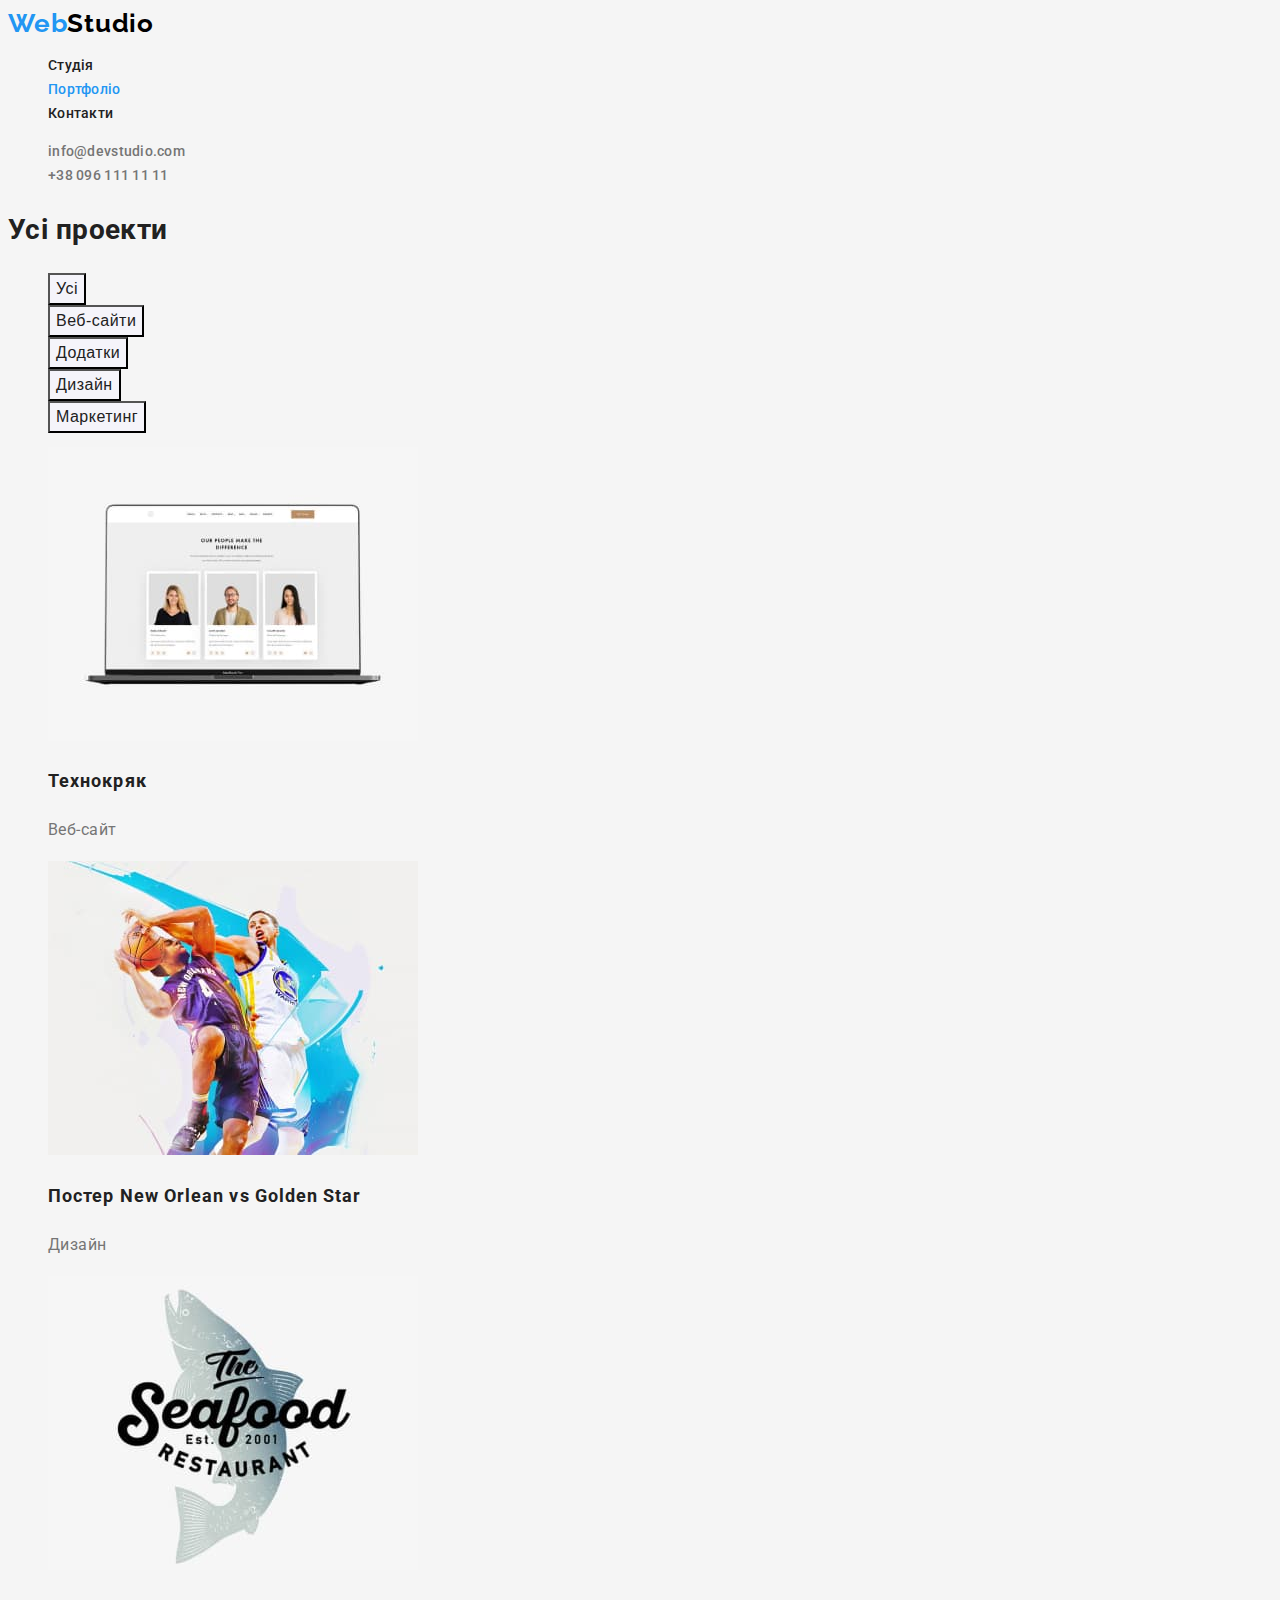
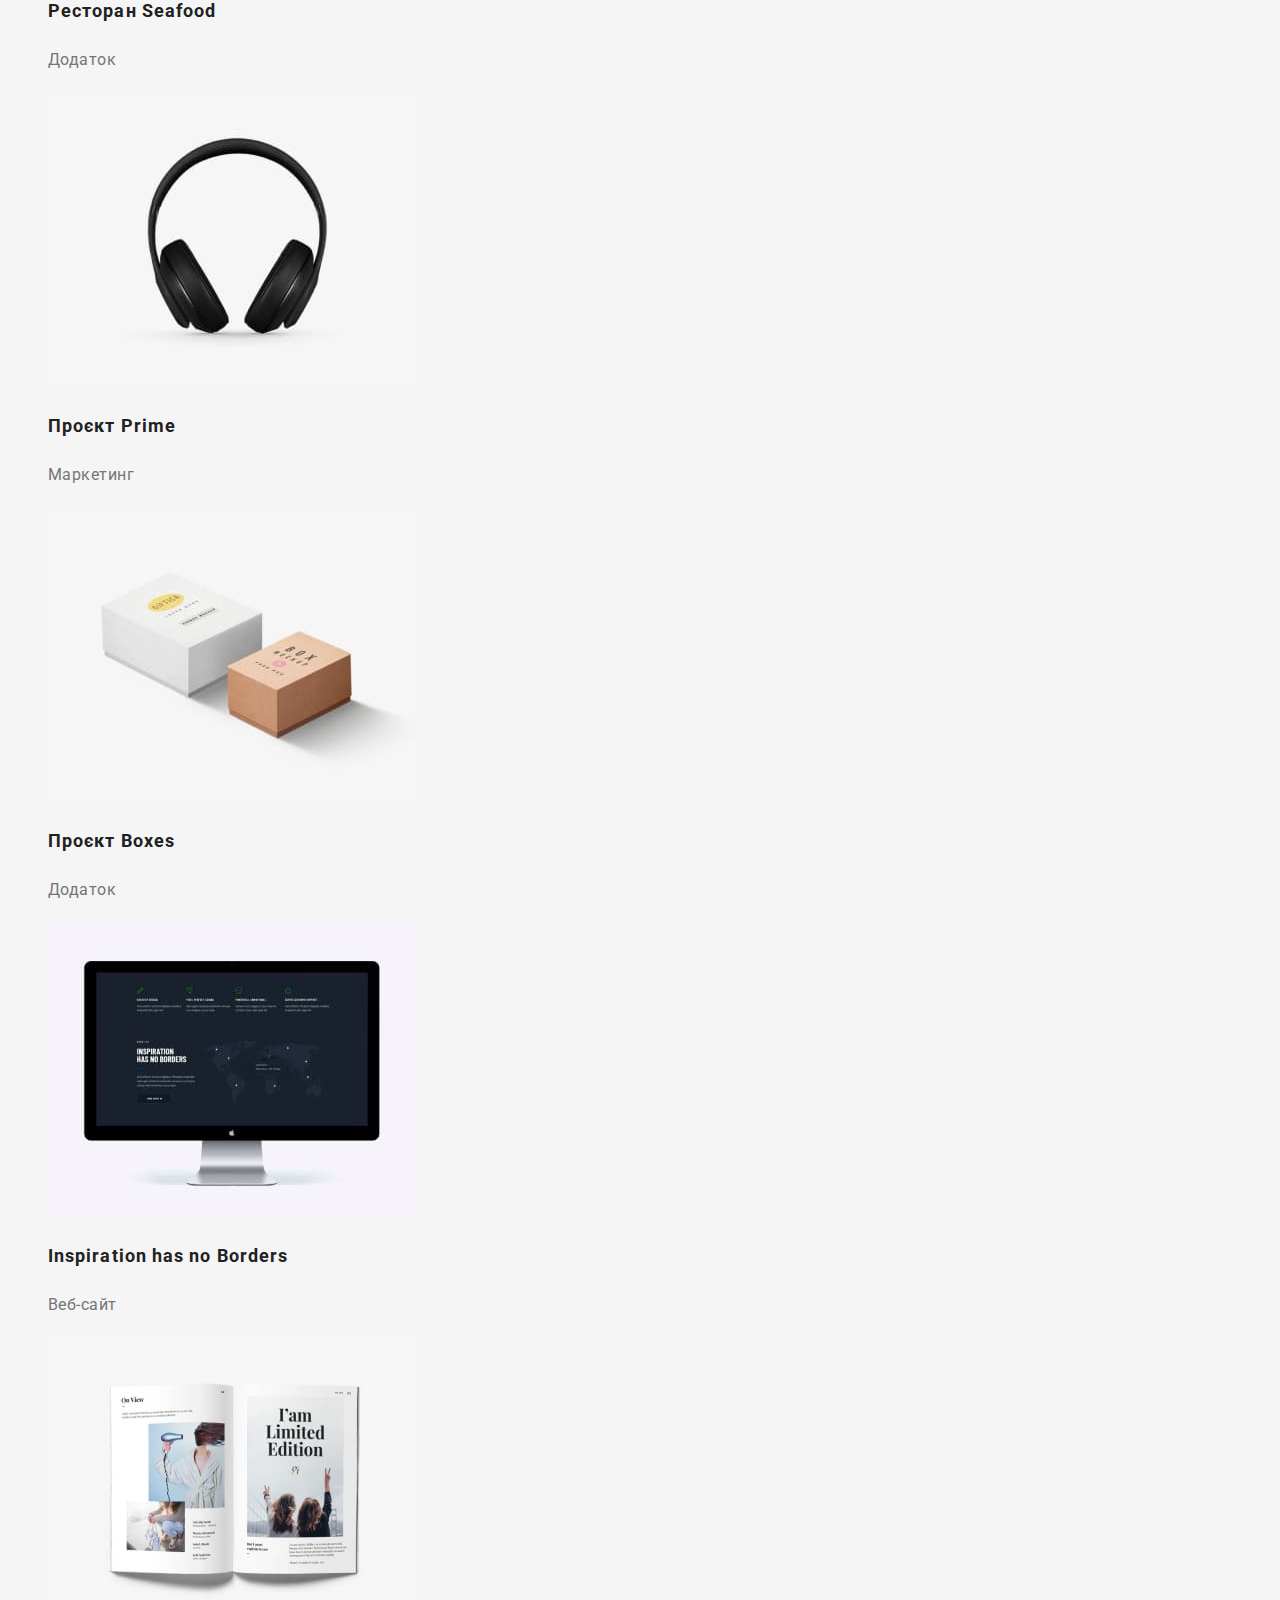
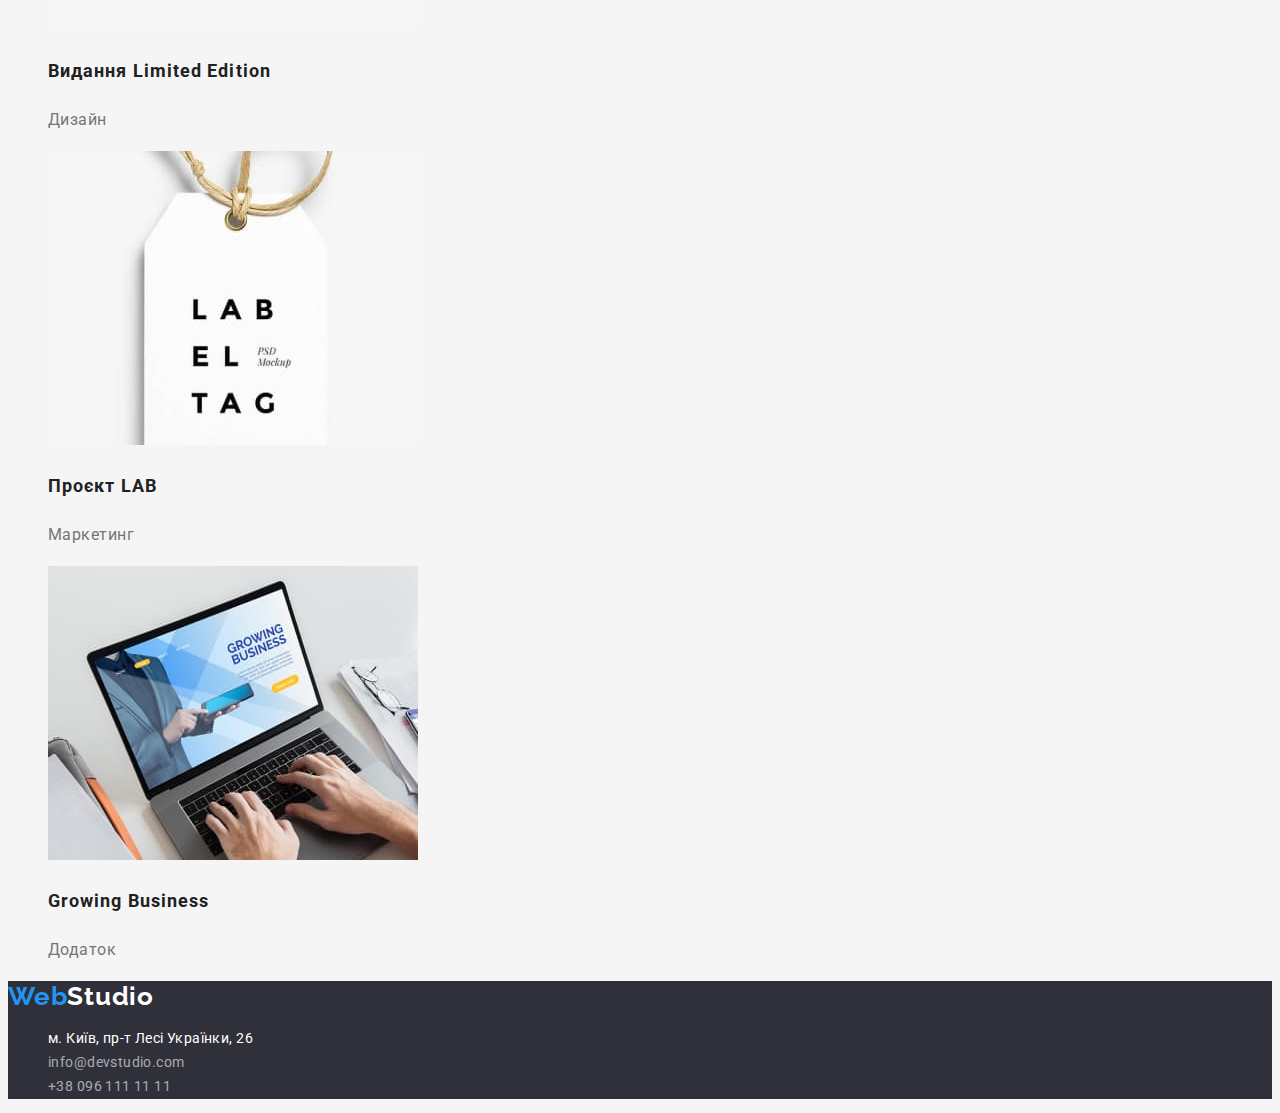
==== commit 75bee0c5: "Виправляє дотримання вимог ДЗ" ====
--- a/portfolio.html
+++ b/portfolio.html
@@ -8,7 +8,7 @@
     <link rel="preconnect" href="https://fonts.googleapis.com" />
     <link rel="preconnect" href="https://fonts.gstatic.com" crossorigin />
     <link
-      href="https://fonts.googleapis.com/css2?family=Raleway:wght@700&display=swap"
+      href="https://fonts.googleapis.com/css2?family=Raleway:wght@700&family=Roboto:wght@400;500;700;900&display=swap"
       rel="stylesheet"
     />
     <link rel="stylesheet" href="./css/styles.css" />
--- a/css/styles.css
+++ b/css/styles.css
@@ -54,6 +54,7 @@
 }
 .nav-list-item {
   color: var(--text-primary-color);
+  font-weight: 500;
   font-size: 14px;
   line-height: 1.14;
   letter-spacing: 0.02em;
@@ -125,7 +126,6 @@
   letter-spacing: 0.03em;
 }
 .profession {
-  font-weight: 400;
   font-size: 16px;
   line-height: 1.19;
   /* text-align: center; */
@@ -163,7 +163,6 @@
 }
 .project-desc {
   color: var(--text-p-color);
-  font-weight: 400;
   font-size: 16px;
   line-height: 1.88;
   letter-spacing: 0.03em;
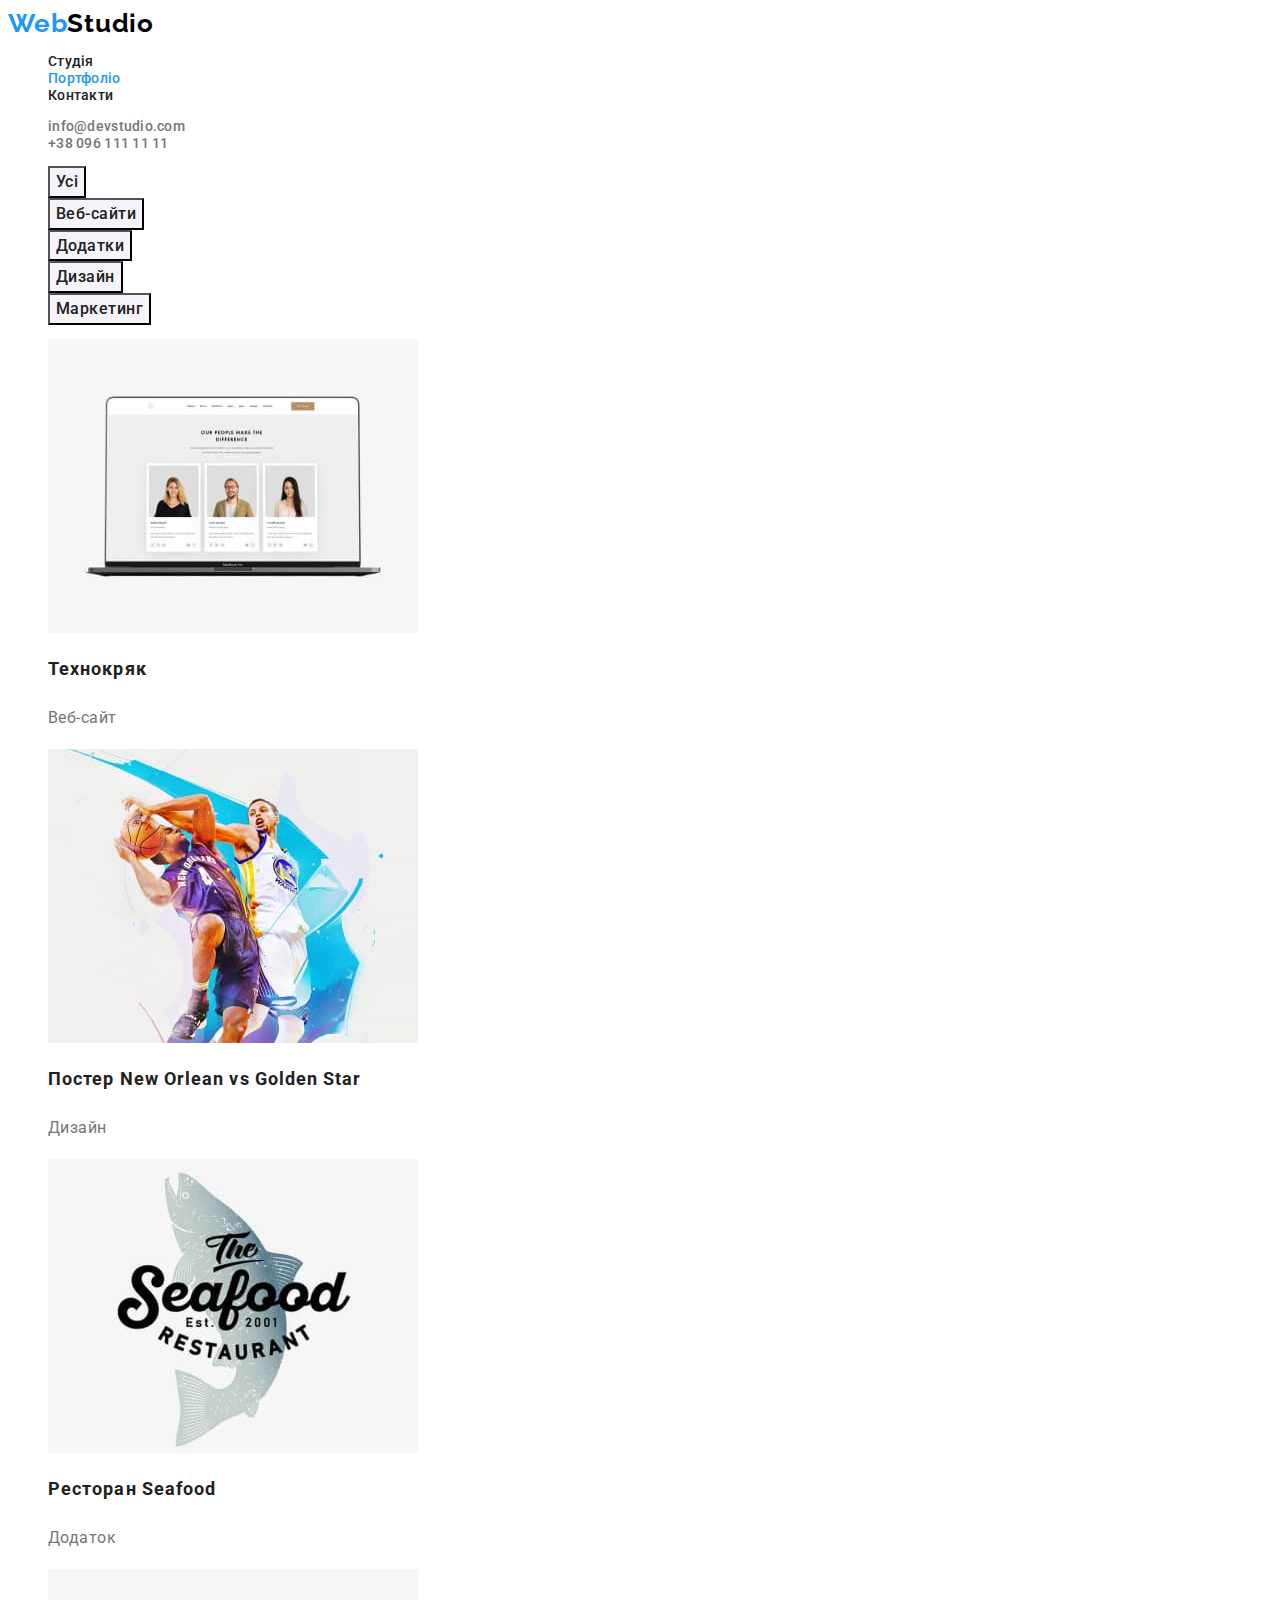
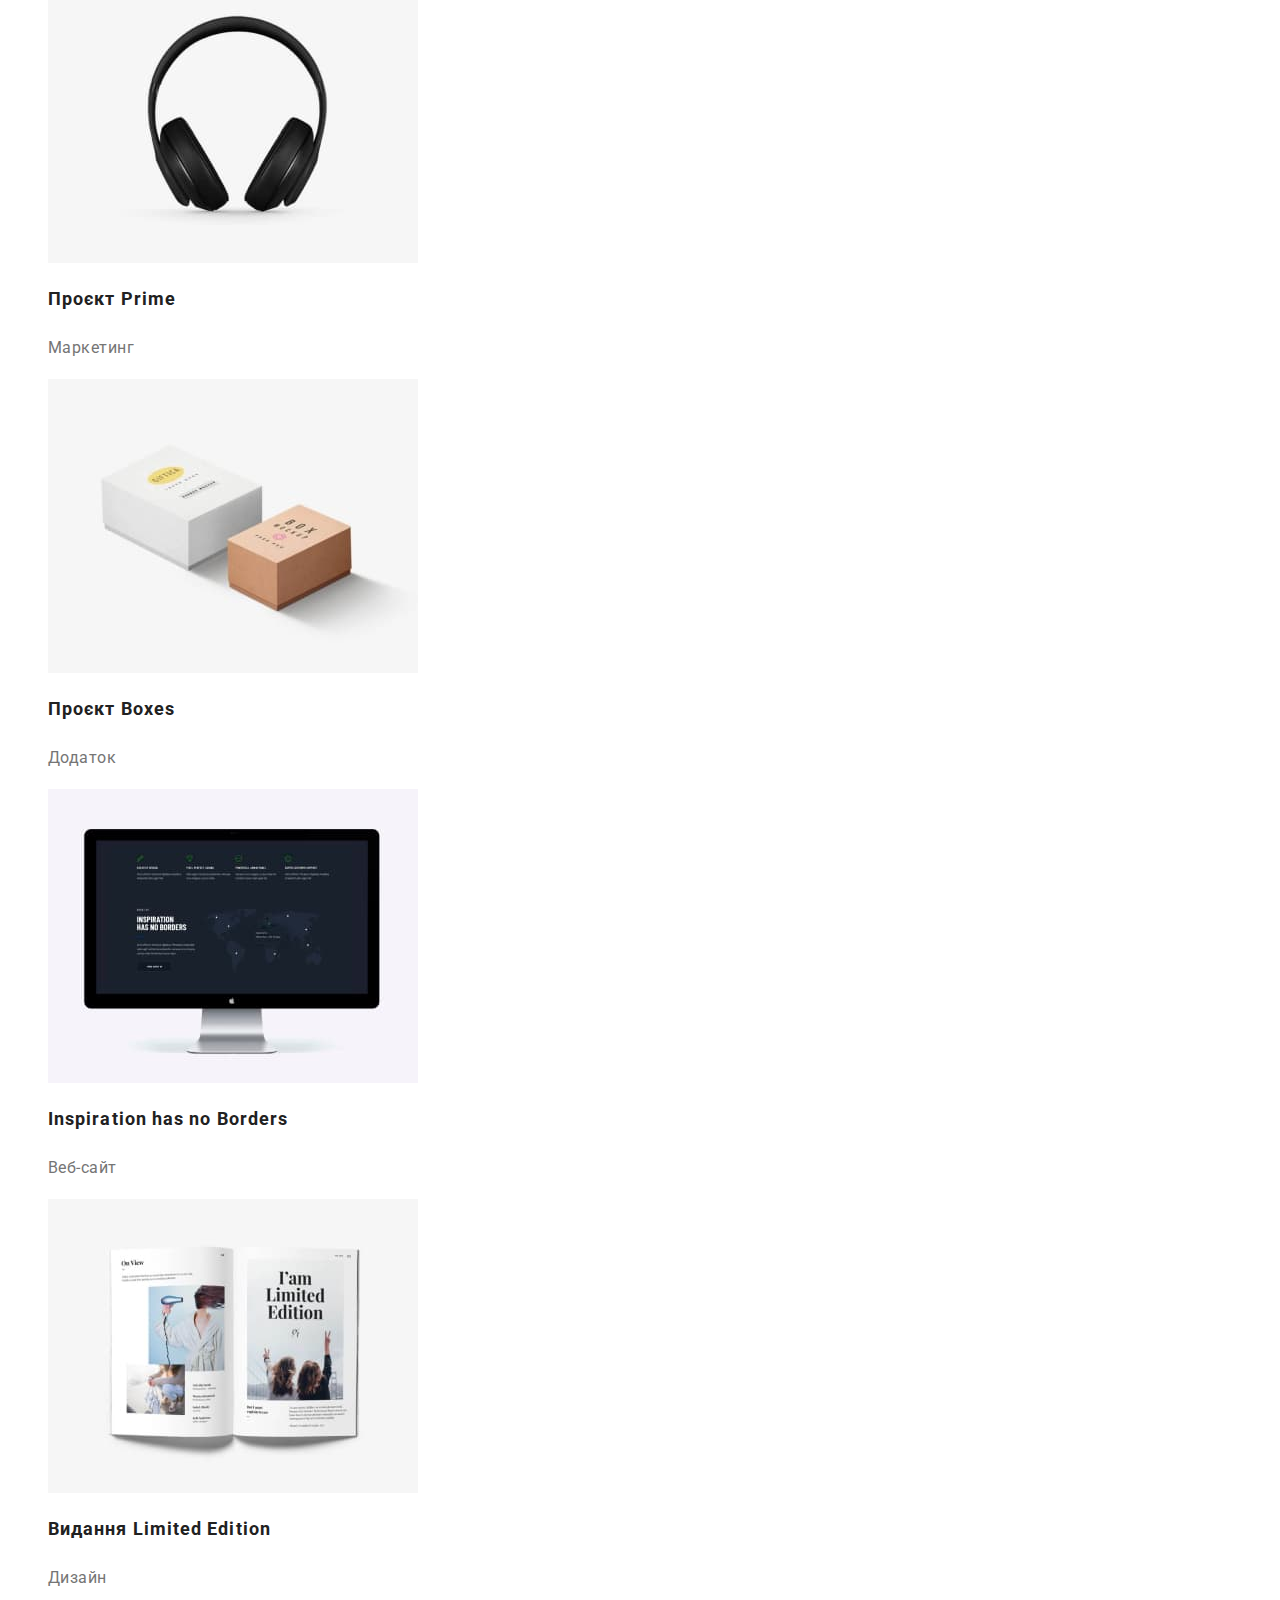
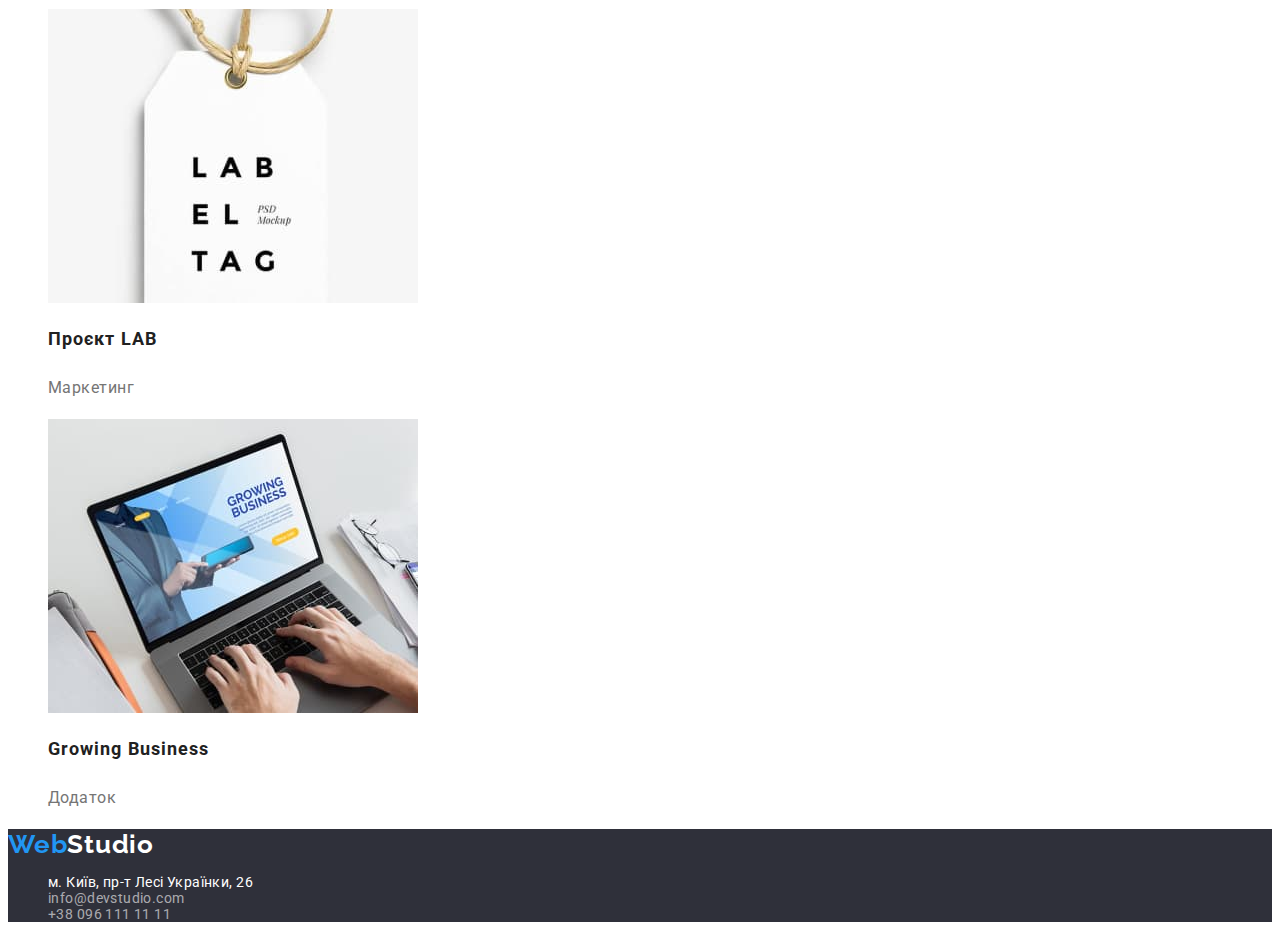
==== commit 245ca60e: "Виправляє помилки знайдені ментором" ====
--- a/portfolio.html
+++ b/portfolio.html
@@ -31,7 +31,7 @@
     </header>
     <main>
       <section>
-        <h1>Усі проекти</h1>
+        <h1 class="visually-hidden">Усі проекти</h1>
         <!-- buttons -->
         <ul class="btn-list">
           <li><button type="button" class="btn secondary">Усі</button></li>
--- a/css/styles.css
+++ b/css/styles.css
@@ -7,20 +7,21 @@
 /* білий #FFFFFF */
 /* контакти у футері color: rgba(255, 255, 255, 0.6); */
 :root {
+  --black-color: #000000;
   --text-primary-color: #212121;
   --text-p-color: #757575;
-  --background-primary-color: #f5f5f5;
+  --primary-white-color: #ffffff;
   --background-secondary-color: #f5f4fa;
+  --hero-footer-color--: #2f303a;
   --accent-color: #2196f3;
+  --primary-btn-accent-color--: #188ce8;
 }
 body {
-  background-color: var(--background-primary-color);
+  background-color: var(--primary-white-color);
   color: var(--text-primary-color);
 
   font-family: Roboto, sans-serif;
-  font-weight: 400;
-  font-size: 14px;
-  line-height: 1.71;
+  font-size: 14px;
   letter-spacing: 0.03em;
 }
 .nav-list,
@@ -31,14 +32,16 @@
 .nav-list-item:hover,
 .header-contacts:hover,
 .footer-contacts:hover,
+.address:hover,
 .nav-list-item:focus,
 .header-contacts:focus,
-.footer-contacts:focus {
+.footer-contacts:focus,
+.address:focus {
   color: var(--accent-color);
 }
 /* Header */
 .logo {
-  color: #000000;
+  color: var(--black-color);
   font-family: Raleway, sans-serif;
   text-decoration: none;
   font-weight: 700;
@@ -67,15 +70,27 @@
   line-height: 1.14;
   letter-spacing: 0.02em;
   text-decoration: none;
+}
+.visually-hidden {
+  position: absolute;
+  white-space: nowrap;
+  width: 1px;
+  height: 1px;
+  overflow: hidden;
+  border: 0;
+  padding: 0;
+  clip: rect(0 0 0 0);
+  clip-path: inset(50%);
+  margin: -1px;
 }
 
 /* Стилі index.html */
 /* Hero */
 .hero {
-  background-color: #2f303a;
+  background-color: var(--hero-footer-color--);
 }
 .hero-title {
-  color: #ffffff;
+  color: var(--primary-white-color);
   font-weight: 900;
   font-size: 44px;
   line-height: 1.36;
@@ -85,19 +100,19 @@
 }
 .btn {
   cursor: pointer;
+  font-family: Roboto, sans-serif;
 }
 .btn.primary {
-  color: #ffffff;
+  color: var(--primary-white-color);
   background-color: var(--accent-color);
-  font-family: Roboto, sans-serif;
   font-weight: 700;
   font-size: 16px;
   line-height: 1.88;
-  display: flex;
-  align-items: center;
-  text-align: center;
   letter-spacing: 0.06em;
-  /* border: none; */
+}
+.btn.primary:hover,
+.btn.primary:focus {
+  background-color: var(--primary-btn-accent-color--);
 }
 /* Перелік рішень */
 .section-title {
@@ -109,8 +124,13 @@
 }
 .item-desc {
   color: var(--text-p-color);
+  /* font-weight: 400; */
+  line-height: 1.71;
   /* успадковано від Body */
 }
+.team-section {
+  background-color: var(--background-secondary-color);
+}
 .section-list-title {
   font-weight: 700;
   font-size: 14px;
@@ -118,17 +138,18 @@
   letter-spacing: 0.03em;
   text-transform: uppercase;
 }
+.section-card {
+  background-color: var(--primary-white-color);
+}
 .section-list-item {
   font-weight: 500;
   font-size: 16px;
   line-height: 1.19;
-  /* text-align: center; */
   letter-spacing: 0.03em;
 }
 .profession {
   font-size: 16px;
   line-height: 1.19;
-  /* text-align: center; */
   letter-spacing: 0.03em;
 }
 /* Стилі portfolio.html */
@@ -142,14 +163,12 @@
   font-weight: 500;
   font-size: 16px;
   line-height: 1.62;
-  /* text-align: center; */
-  letter-spacing: 0.03em;
-  /* border: none; */
+  letter-spacing: 0.03em;
 }
 .btn.secondary:hover,
 .btn.secondary:focus {
   background-color: var(--accent-color);
-  color: #ffffff;
+  color: var(--primary-white-color);
 }
 .project-link {
   text-decoration: none;
@@ -164,19 +183,20 @@
 .project-desc {
   color: var(--text-p-color);
   font-size: 16px;
+  /* font-weight: 400; */
   line-height: 1.88;
   letter-spacing: 0.03em;
 }
 
 /* Footer */
 .footer {
-  background-color: #2f303a;
+  background-color: var(--hero-footer-color--);
 }
 .foot {
-  color: #ffffff;
+  color: var(--primary-white-color);
 }
 .address {
-  color: #ffffff;
+  color: var(--primary-white-color);
   font-style: normal;
   /* успадковано від Body */
   text-decoration: none;
